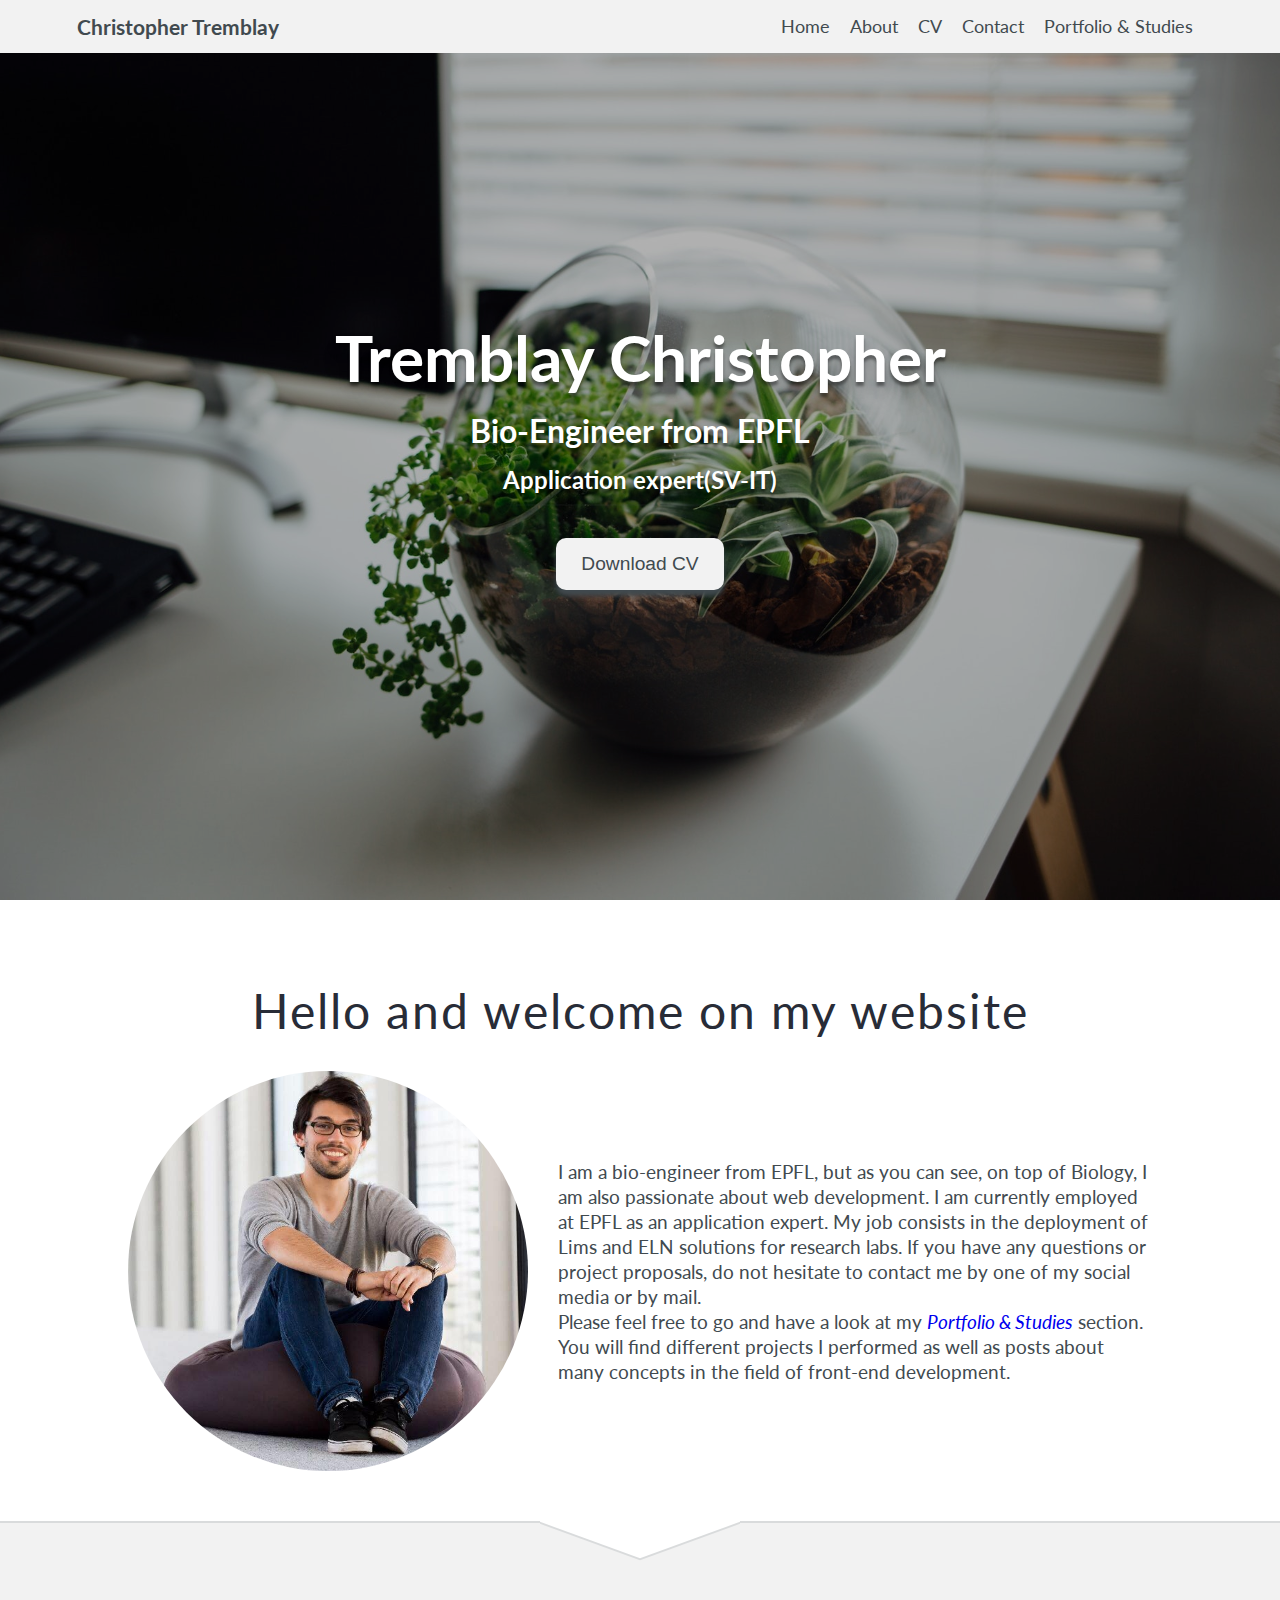
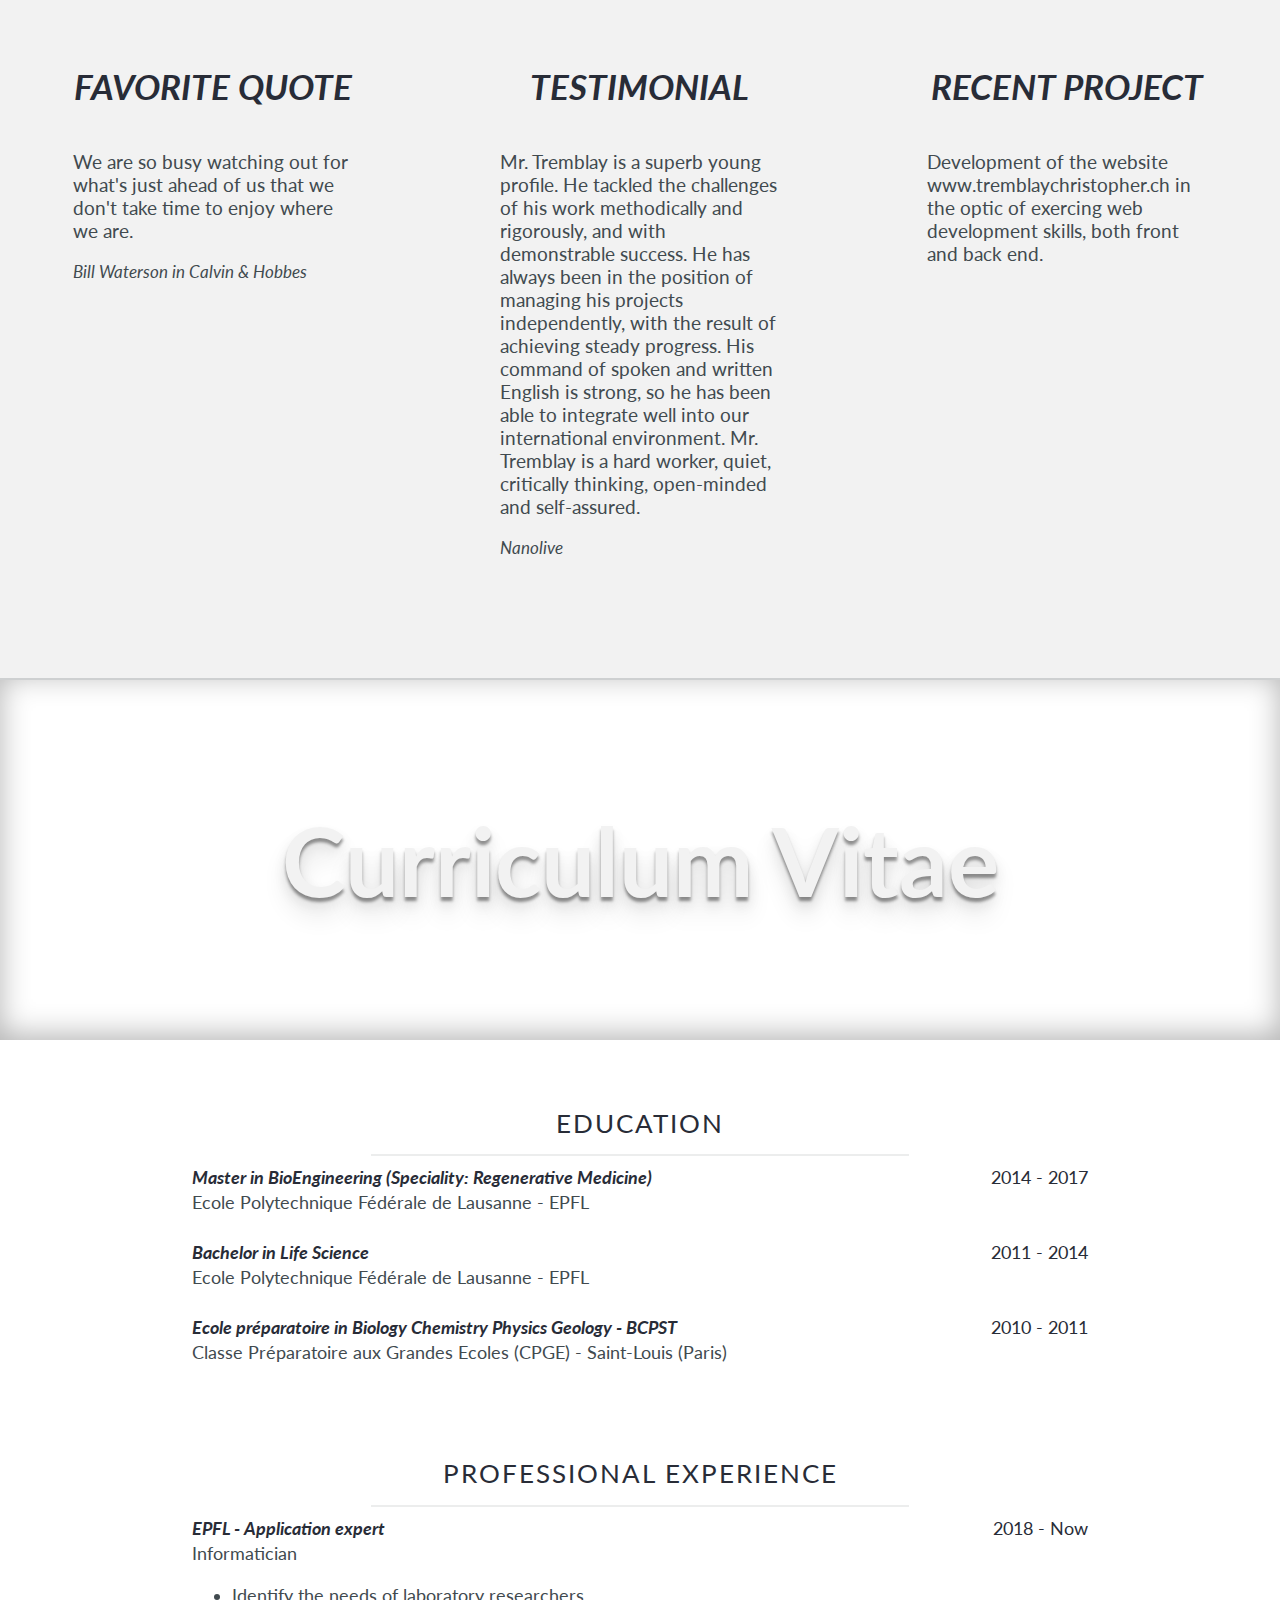
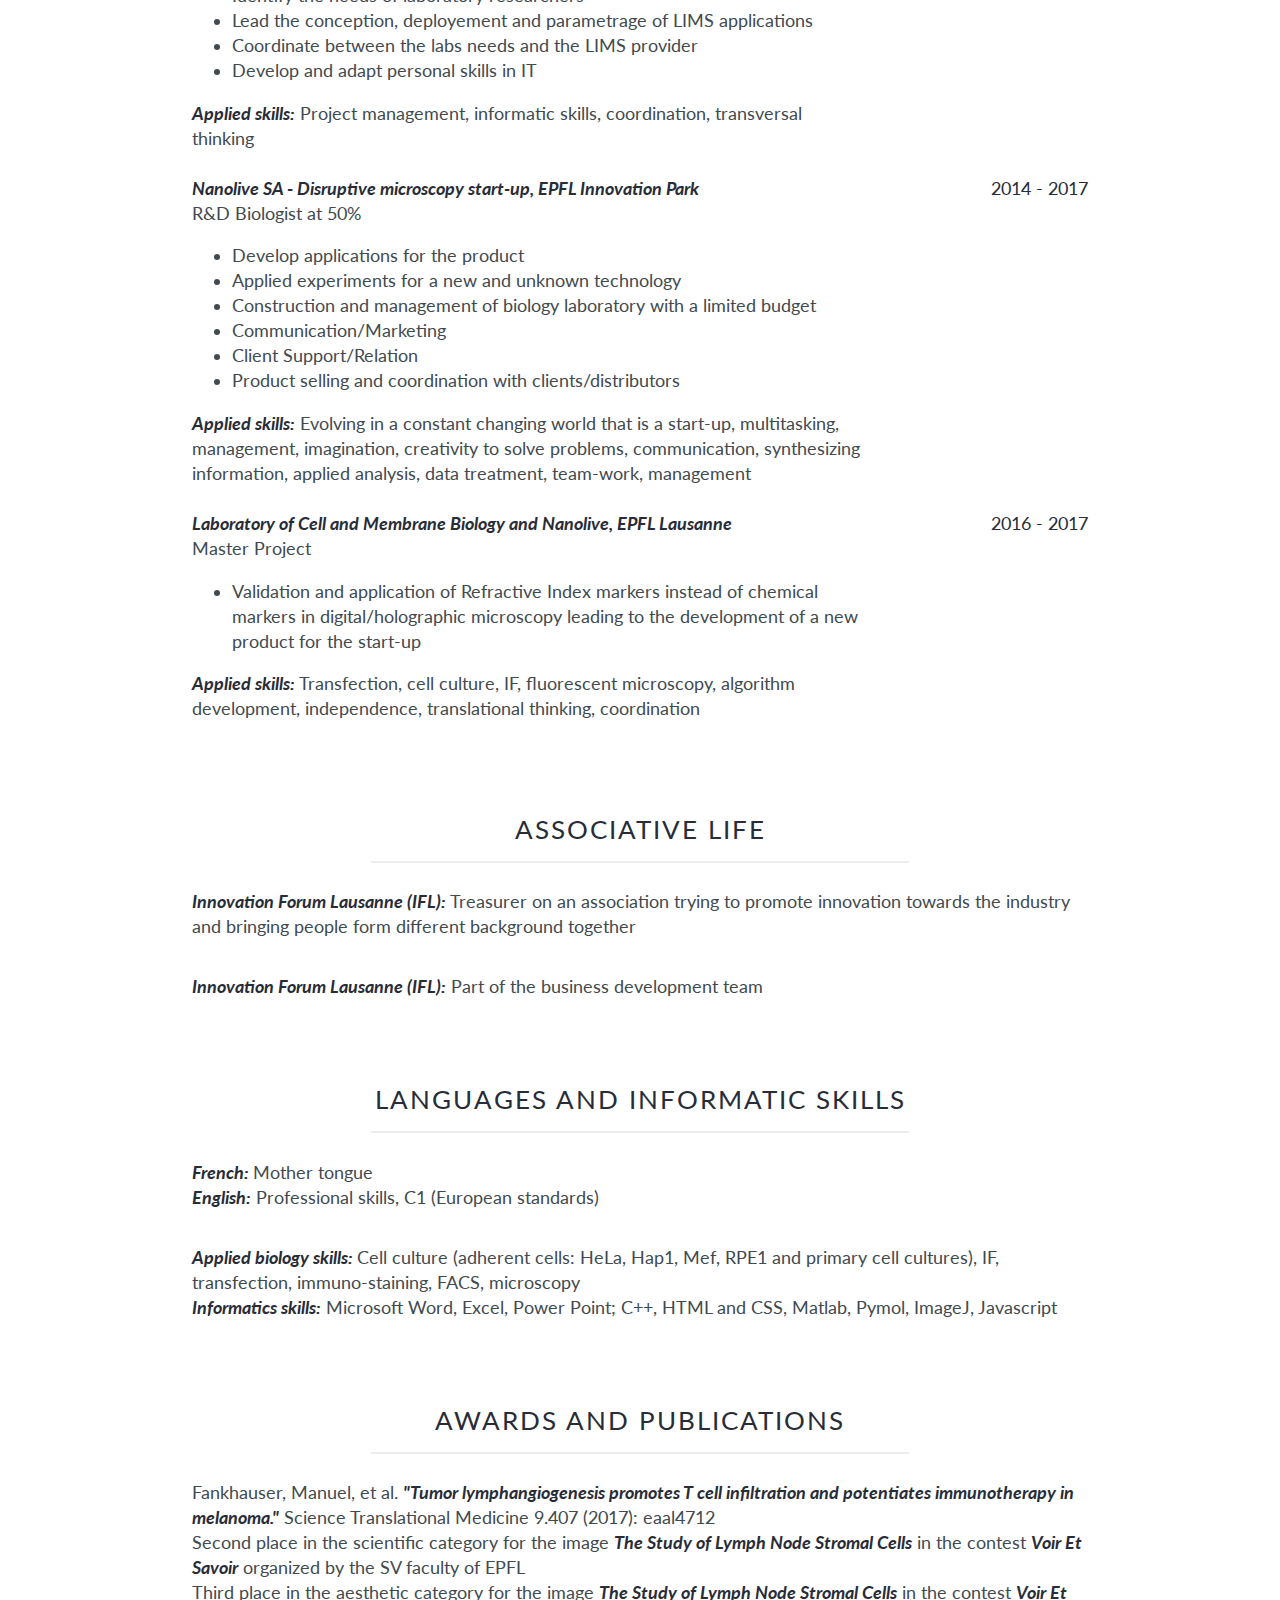
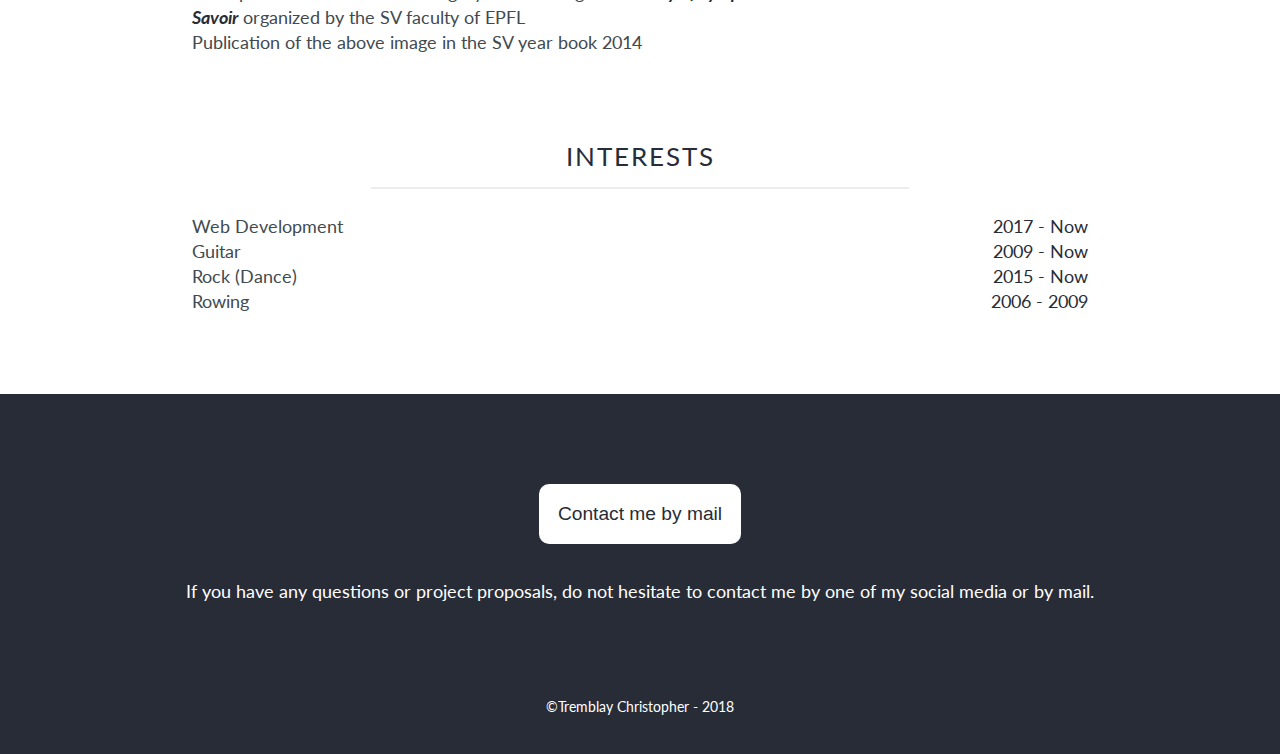
==== index.html @ f164cc76 "Add files via upload" ====
<!DOCTYPE html>
<html>
<head>
	<meta name="viewport" content="width=device-width, initial-scale=1">
    <title>Christopher Tremblay</title>
    <link rel="icon" type="image/gif/png" href="assets/images/ct.png">
    <link rel="stylesheet" type="text/css" href="assets/css/header.css">
    <link rel="stylesheet" type="text/css" href="assets/css/index.css">
    <link rel="stylesheet" type="text/css" href="assets/css/footer.css">
    <link href="https://fonts.googleapis.com/css?family=Lato:400,700" rel="stylesheet">
    <link rel="stylesheet" href="https://use.fontawesome.com/releases/v5.2.0/css/all.css" integrity="sha384-hWVjflwFxL6sNzntih27bfxkr27PmbbK/iSvJ+a4+0owXq79v+lsFkW54bOGbiDQ" crossorigin="anonymous">
</head>

<body>
	<header>
		<h2><a class="navLinks" href="#home">Christopher Tremblay</a></h2>
		<nav>
			<ul>
				<li><a class="navLinks" href="#home">Home</a></li>
				<li><a class="navLinks" href="#about">About</a></li>
				<li><a class="navLinks" href="#CV">CV</a></li>
				<li><a class="navLinks" href="#contact">Contact</a></li>
				<li><a class="navLinks" href="PortfolioStudies/landingPortfolioStudies.html">Portfolio &#38; Studies</a></li>
			</ul>
		</nav>
	</header>

	<section id="home" class="hero">
		<div class="presentation containerColumns" style="background-image:url(assets/images/home_photo.jpg);">
			<div class="presentationText">
				<h1>Tremblay Christopher</h1>
				<h2>Bio-Engineer from EPFL</h2>
				<h4>Application expert(SV-IT)</h4>
				<hr>
			</div>
			<form method="get" action="assets/CV/cv_christopher_tremblay.pdf">
				<button type="submit">Download CV</button>
			</form>
		</div>
	</section>

	<section id="about" class="welcomeMessage sectionText">
		<h1>Hello and welcome on my website</h1>
		<div class="bioPresentation">
			<div class="bioPicture"> </div>
			<p class="bioText">
				I am a bio-engineer from EPFL, but as you can see, on top of Biology, I am also passionate about web development. I am currently employed at EPFL as an application expert. My job consists in the deployment of Lims and ELN solutions for research labs. If you have any questions or project proposals, do not hesitate to contact me by one of my social media or by mail.<br/>
				Please feel free to go and have a look at my <a href="PortfolioStudies/landingPortfolioStudies.html">Portfolio &#38; Studies</a> section. You will find different projects I performed as well as posts about many concepts in the field of front-end development.
			</p>
		</div>
	</section>

	<section class="wrapperTFA sectionText">
		<div class="TFA favoriteQuote">
			<h1>Favorite quote</h1>
			<p>We are so busy watching out for what's just ahead of us that we don't take time to enjoy where we are.</p>
			<span class="author">Bill Waterson in Calvin &amp; Hobbes</span>
		</div>

		<div class="TFA testimonial">
			<h1>Testimonial</h1>
			<p>Mr. Tremblay is a superb young profile. He tackled the challenges of his work methodically and rigorously, and with demonstrable success. He has always been in the position of managing his projects independently, with the result of achieving steady progress. His command of spoken and written English is strong, so he has been able to integrate well into our international environment. Mr. Tremblay is a hard worker, quiet, critically thinking, open-minded and self-assured.</p>
			<span class="author">Nanolive</span>
		</div>

		<div class="TFA recentProject">
			<h1>Recent project</h1>
			<p>Development of the website www.tremblaychristopher.ch in the optic of exercing web development skills, both front and back end.</p>
		</div>
	</section>

	<section id="CV" class="wrapperCV">
		<div class="headerCV"> 
			<div class="CV_header"><h1>Curriculum Vitae</h1></div>
		</div>

		<div class="CV_section">
			<h1>EDUCATION</h1>
			<hr>
			<div class="CV_wrapperTimeline">
				<div class="timeline">
					<p>
					<span class="emphasizeCV">Master in BioEngineering (Speciality: Regenerative Medicine)</span><br/>
					Ecole Polytechnique F&eacute;d&eacute;rale de Lausanne - EPFL
					</p>
					<div class="CV_date">
						2014 - 2017
					</div>
				</div>
				<div class="timeline">
					<p>
					<span class="emphasizeCV">Bachelor in Life Science</span><br/>
					Ecole Polytechnique F&eacute;d&eacute;rale de Lausanne - EPFL
					</p>
					<div class="CV_date">
						2011 - 2014
					</div>
				</div>
				<div class="timeline">
					<p>
					<span class="emphasizeCV">Ecole pr&eacute;paratoire in Biology Chemistry Physics Geology - BCPST</span><br/>
					Classe Pr&eacute;paratoire aux Grandes Ecoles (CPGE) - Saint-Louis (Paris)
					</p>
					<div class="CV_date">
						2010 - 2011
					</div>
				</div>
			</div>
		</div>

		<div class="CV_section">
			<h1>PROFESSIONAL EXPERIENCE</h1>
			<hr>
			<div class="CV_wrapperTimeline">
				<div class="timeline">
					<div class="professionalExperience">
						<p>
						<span class="emphasizeCV">EPFL - Application expert</span><br/>
						Informatician
						</p>
						<ul>
							<li>Identify the needs of laboratory researchers</li>
							<li>Lead the conception, deployement and parametrage of LIMS applications</li>
							<li>Coordinate between the labs needs and the LIMS provider</li>
							<li>Develop and adapt personal skills in IT</li>
						</ul>
						<p><span class="emphasizeCV">Applied skills:</span> Project management, informatic skills, coordination, transversal thinking</p>
					</div>
					<div class="CV_date">
						2018 - Now
					</div>
				</div>
				<div class="timeline">
					<div class="professionalExperience">
						<p>
						<span class="emphasizeCV">Nanolive SA - Disruptive microscopy start-up, EPFL Innovation Park </span><br/>
						R&amp;D Biologist at 50%
						</p>
						<ul>
							<li>Develop applications for the product</li>
							<li>Applied experiments for a new and unknown technology</li>
							<li>Construction and management of biology laboratory with a limited budget</li>
							<li>Communication/Marketing</li>
							<li>Client Support/Relation</li>
							<li>Product selling and coordination with clients/distributors</li>
						</ul>
						<p><span class="emphasizeCV">Applied skills:</span> Evolving in a constant changing world that is a start-up, multitasking, management, imagination, creativity to solve problems, communication, synthesizing information, applied analysis, data treatment, team-work, management</p>
					</div>	
					<div class="CV_date">
						2014 - 2017
					</div>
				</div>
				<div class="timeline">
					<div class="professionalExperience">
						<p>
						<span class="emphasizeCV">Laboratory of Cell and Membrane Biology and Nanolive, EPFL Lausanne</span><br/>
						Master Project
						</p>
						<ul>
							<li>Validation and application of Refractive Index markers instead of chemical markers in digital/holographic microscopy leading to the development of a new product for the start-up</li>
						</ul>
						<p><span class="emphasizeCV">Applied skills:</span> Transfection, cell culture, IF, fluorescent microscopy, algorithm development, independence, translational thinking, coordination</p>
					</div>	
					<div class="CV_date">
						2016 - 2017
					</div>
				</div>
			</div>
		</div>

		<div class="CV_section">
			<h1>ASSOCIATIVE LIFE</h1>
			<hr>
			<p><span class="emphasizeCV">Innovation Forum Lausanne (IFL):</span> Treasurer on an association trying to promote innovation towards the industry and bringing people form different background together</p>
			<p><span class="emphasizeCV">Innovation Forum Lausanne (IFL):</span> Part of the business development team</p>
		</div>

		<div class="CV_section">
			<h1>LANGUAGES AND INFORMATIC SKILLS</h1>
			<hr>
			<p><span class="emphasizeCV">French: </span> Mother tongue<br>
			<span class="emphasizeCV">English:</span> Professional skills, C1 (European standards)</p>

			<p><span class="emphasizeCV">Applied biology skills: </span> Cell culture (adherent cells: HeLa, Hap1, Mef, RPE1 and primary cell cultures), IF, transfection, immuno-staining, FACS, microscopy<br>
			<span class="emphasizeCV">Informatics skills:</span> Microsoft Word, Excel, Power Point; C++, HTML and CSS, Matlab, Pymol, ImageJ, Javascript</p>
		</div>

		<div class="CV_section">
			<h1>AWARDS AND PUBLICATIONS</h1>
			<hr>
			<p>Fankhauser, Manuel, et al. <span class="emphasizeCV">"Tumor lymphangiogenesis promotes T cell infiltration and potentiates immunotherapy in melanoma."</span> Science Translational Medicine 9.407 (2017): eaal4712<br>
			Second place in the scientific category for the image <span class="emphasizeCV">The Study of Lymph Node Stromal Cells</span> in the contest <span class="emphasizeCV">Voir Et Savoir</span> organized by the SV faculty of EPFL<br>
			Third place in the aesthetic category for the image <span class="emphasizeCV">The Study of Lymph Node Stromal Cells</span> in the contest <span class="emphasizeCV">Voir Et Savoir</span> organized by the SV faculty of EPFL<br>
			Publication of the above image in the SV year book 2014</p>
		</div>

		<div class="CV_section interests">
			<h1>INTERESTS</h1>
			<hr>
			<div class="CV_wrapperTimeline">
				<div class="timeline">
					<p>Web Development</p>
					<div class="CV_date">
						2017 - Now
					</div>
				</div>
				<div class="timeline">
					<p>Guitar</p>
					<div class="CV_date">
						2009 - Now
					</div>
				</div>
				<div class="timeline">
					<p>Rock (Dance)</p>
					<div class="CV_date">
						2015 - Now
					</div>
				</div>
				<div class="timeline">
					<p>Rowing</p>
					<div class="CV_date">
						2006 - 2009
					</div>
				</div>
			</div>
		</div>
	</section>

	<footer id="contact">
		<button class="footer__button"><a href="mailto:tremblay.christo@gmail.com">Contact me by mail</a></button>
		<p>If you have any questions or project proposals, do not hesitate to contact me by one of my social media or by mail.</p>
		<ul class="socialMedia__list">
			<a href="https://www.facebook.com/tremblay.christopher"><i class="fab fa-facebook-square"></i></a>
            <a href="https://twitter.com/Norphael"><i class="fab fa-twitter-square"></i></a>
            <a href="https://www.linkedin.com/in/christopher-tremblay/"><i class="fab fa-linkedin"></i></a>
            <a href="https://plus.google.com/u/0/116621820022566205059"><i class="fab fa-google-plus-square"></i></a>
		</ul>
		<p class="footer__copyright">&copy;Tremblay Christopher - 2018</p>
	</footer>
</body>
---- assets/css/header.css ----
* {
	box-sizing: border-box;
}

body {
	font-family: lato;
	color: var(--clr-dark);
	font-size: var(--fs-medium);
	margin: 0;
	padding: 0;
	min-height: 100vh;
	display:-webkit-box;
	display:-ms-flexbox;
	display:flex;
	-webkit-box-orient: vertical;
	-webkit-box-direction: normal;
	    -ms-flex-direction: column;
	        flex-direction: column;
	-webkit-box-sizing: border-box;
	        box-sizing: border-box;
	overflow-x: hidden;

}

/* NAVIGATION BAR */
header {
	/* Positioning on top of the page */
	position: fixed;
	top: 0;
	left: 0;
	width: 100%;
	color: #414a4f;
	background-color:var(--clr-bg);
	z-index:100;
	/* Flexbox definition */
	display: -webkit-box;
	display: -ms-flexbox;
	display: flex;
	-webkit-box-align: center;
	    -ms-flex-align: center;
	        align-items: center;
	-webkit-box-pack: justify;
	    -ms-flex-pack: justify;
	        justify-content: space-between;
}

header h2 {
	padding-left: 6%;
	margin: 0;
	font-size: 1.3em;

	/* Avoid h2 to break onto 2 lines sometimes which is not great to look at */
	white-space: nowrap;
}

nav {
	/* Same padding as the h2 to be centered */
	padding-right: 6%;
}

nav ul {
	/* Flexbox setting */
	display: -webkit-box;
	display: -ms-flexbox;
	display: flex;
}

nav li {
	/* Put some space between the different sections */
	margin-left: 10px;
	margin-right:10px;
	font-size: 1.1em;

	/* Prevent Portfolio & Studies to break onto two lines */
	white-space: nowrap;
	list-style: none;
}

.navLinks {
	text-decoration: none;
	color: #414a4f;
}

.navLinks:visited {
	color: #414a4f;
}

@media all and (max-width: 680px){
	header{
		/* Convert navbar in columns */
		-webkit-box-orient: vertical;
		-webkit-box-direction: normal;
		    -ms-flex-direction: column;
		        flex-direction: column;
		position: absolute;
	}
	nav{
		padding: 0;
		margin: 0;
		width: 80%;

		/* Display flex to center the new line */
		display: -webkit-box;
		display: -ms-flexbox;
		display: flex;
		-webkit-box-pack: center;
		    -ms-flex-pack: center;
		        justify-content: center;
		-webkit-box-align: center;
		    -ms-flex-align: center;
		        align-items: center;
	}
	nav ul{
		padding: 0;
		margin-top: 5px;
		/* Allows to wrap the different categories if the screen is really small */
		-ms-flex-wrap: wrap;
		    flex-wrap: wrap;
		/* If it wraps, at least center the elements that were wrapped */
		-webkit-box-pack: center;
		    -ms-flex-pack: center;
		        justify-content: center;
		-webkit-box-align: center;
		    -ms-flex-align: center;
		        align-items: center;

		padding-top:5px;
		border-top: 1px solid rgba(65, 74, 79, 0.3) ;
	}
	nav li{
		/* Shrink size of the categories */
		font-size: 1.0em;
		margin-top: 5px;
	}
	header h2{
		/* Shrink size h2 */
		font-size: 1.2em;
		margin: 20px 0px 5px 0px;
	}
}
---- assets/css/index.css ----
/* GENERAL BODY SETTINGS */
:root {
  --clr-primary: #d9e1e8;
  --clr-secondary: #9baec8;
  --clr-accent: #2b90d9;
  --clr-dark: #282c37;
  --clr-bg: #f2f2f2;

  --card-defaultsize: 350px;
  --fs-large: 18px;
  --fs-medium: 16px;
  --fs-small: 14px;
}


.sectionText{
	padding:50px 0px 50px 0px;
}

section:nth-of-type(2n+3){
	background-color: var(--clr-bg);
}

/* LANDING SECTION */

section.hero{
	height: 100vh;
	/* Allow to position the background image relative to it */
	position: relative;

	display: -webkit-box;

	display: -ms-flexbox;

	display: flex;
}

.hero .presentation{
	/* Position background relative to the section */
	position: absolute;
	/* Whatever the dimension, it will cover the section */
	background-size: cover;
	/* Do no repeat background */
	background-repeat: no-repeat;
	/* Keep the background in the center, otherwise it gets shifted while resizing */
	background-position: center;
	background-color: rgba(0,0,0,0.3);
	background-blend-mode: overlay;
	color: white;
	top: 0;
	left: 0;
	width: 100%;
	height: 100%;
}

.containerColumns{
	display: -webkit-box;
	display: -ms-flexbox;
	display: flex;
	-webkit-box-orient: vertical;
	-webkit-box-direction: normal;
	    -ms-flex-direction: column;
	        flex-direction: column;
	-webkit-box-pack: center;
	    -ms-flex-pack: center;
	        justify-content: center;
	-webkit-box-align: center;
	    -ms-flex-align: center;
	        align-items: center;
}

.presentationText{
	text-align: center;
	text-shadow: 0px 4px 3px rgba(0,0,0,0.4), 0px 8px 13px rgba(0,0,0,0.1), 0px 18px 23px rgba(0,0,0,0.1);
}

.presentationText h1{
	margin: 15px 5px;
	font-size: 4em;
}

.presentationText h2{
	margin: 15px 5px;
	font-size: 2em;
}

.presentationText h4{
	margin: 10px 5px;
	font-size: 1.5em;
}

.presentationText hr{
	width: 40%;
}

.hero button{
	/* General size */
	margin-top: 30px;
	font-size: 1.2em;
	padding: 15px 25px 15px 25px;

	/* Modify borders */
	border: none;
	border-radius: 10px;

	/* Handles button's colors */
	background-color:var(--clr-bg);
	color:#414a4f;

	/*Different set-up for transform and transforms itself */
	-webkit-box-shadow: 0px 6px 5px #414a4f;
	        box-shadow: 0px 6px 5px #414a4f;
	-webkit-transform: translateY(-6px);
	    -ms-transform: translateY(-6px);
	        transform: translateY(-6px);
	-webkit-transition: -webkit-transform 0.2s ease-in, -webkit-box-shadow 0.2s ease-in;
	transition: -webkit-transform 0.2s ease-in, -webkit-box-shadow 0.2s ease-in;
	-o-transition: transform 0.2s ease-in, box-shadow 0.2s ease-in;
	transition: transform 0.2s ease-in, box-shadow 0.2s ease-in;
	transition: transform 0.2s ease-in, box-shadow 0.2s ease-in, -webkit-transform 0.2s ease-in, -webkit-box-shadow 0.2s ease-in;
}

.hero button:hover{
	cursor: pointer;
	-webkit-transform: translateY(-3px);
	    -ms-transform: translateY(-3px);
	        transform: translateY(-3px);
	-webkit-box-shadow: 0px 3px 5px #414a4f;
	        box-shadow: 0px 3px 5px #414a4f;
}

.hero button:active{
	/* Make sure button does not change upon clicking on it */
	border: none;
	border-radius: 10px;
	background-color:var(--clr-bg);
	color:#414a4f;

	/* Handles transform of the button */
	-webkit-transform: translateY(0px);
	    -ms-transform: translateY(0px);
	        transform: translateY(0px);
	-webkit-box-shadow: none;
	        box-shadow: none;
}

.hero button:focus{
	/* Remove the blue border */
	outline: 0;
}

button a{
	/* Delete all links decoration */
	text-decoration: none;
	background-color:var(--clr-bg);
	color:#414a4f;
}

/* Just modify the size of the different headings for lower screens */
@media all and (max-width: 720px){
	.presentationText h1{
		font-size: 3em;
	}

	.presentationText h2{
		font-size: 1.5em;
	}

	.presentationText h4{
		font-size: 1.25em;
	}
}

/* WELCOMING MESSAGE */

section.welcomeMessage{
	min-height: 60vh;
	width:100%;
	color: #414a4f;
	display:-webkit-box;
	display:-ms-flexbox;
	display:flex;
	-webkit-box-orient:vertical;
	-webkit-box-direction:normal;
	    -ms-flex-direction:column;
	        flex-direction:column;
	-ms-flex-pack: distribute;
	    justify-content: space-around;
	-webkit-box-align: center;
	    -ms-flex-align: center;
	        align-items: center;
	border-bottom: 2px solid rgba(65, 74, 79, 0.2);
	position:relative;
}

section.welcomeMessage::before,
section.welcomeMessage::after{
	content:'';
	position:absolute;
	width:100px;
	height:100px;
	background-color: white;
	z-index: 10;
	bottom: -1.268em;
	border-bottom: 2px solid rgba(65, 74, 79, 0.2);
}

section.welcomeMessage::before{
	right:50%;
	-webkit-transform: skew(0, 20deg);
	    -ms-transform: skew(0, 20deg);
	        transform: skew(0, 20deg);
}

section.welcomeMessage::after{
	left:50%;
	-webkit-transform: skew(0, -20deg);
	    -ms-transform: skew(0, -20deg);
	        transform: skew(0, -20deg);
}


.welcomeMessage h1{
	font-size: 3em;
	text-align: center;
	font-weight: normal;
	letter-spacing: 2px;
	color: var(--clr-dark);
}

.bioPresentation{
	display: -webkit-box;
	display: -ms-flexbox;
	display: flex;
	width: 80%;
	line-height: 25px;
	-webkit-box-pack: justify;
	    -ms-flex-pack: justify;
	        justify-content: space-between;
	-webkit-box-align: center;
	    -ms-flex-align: center;
	        align-items: center;
}

.bioPicture{
	width: 400px;
	height: 400px;
	background-image: url("../images/ct.jpg");
	border-radius:500px;
	/* Whatever the dimension, it will cover the section */
	background-size: cover;
	/* Do no repeat background */
	background-repeat: no-repeat;
	/* Keep the background in the center, otherwise it gets shifted while resizing */
	background-position: center;
	-ms-flex-negative:0;
	    flex-shrink:0;
}

.bioText{
	-ms-flex-preferred-size: 60%;
	    flex-basis: 60%;
	font-size: 1.2em;
	margin-left: 30px;
	z-index:15;
}

.bioText a{
	text-decoration: none;
	font-style: italic;
}

.bioText a:visited{
	color: #414a4f;
}

.bioText a:hover{
	color: #1b53ad;
	text-decoration: underline;
}

@media all and (max-width: 1000px){
	.bioPicture{
		width: 300px;
		height: 300px;
	}
	.bioText{
		font-size: 1.1em;
	}
}

@media all and (max-width: 1000px) and (min-width:800px){
	.welcomeMessage h1{
		font-size: 2.5em;
	}

	.bioPicture{
		width: 300px;
		height: 300px;
	}

	.bioText{
		font-size: 1.1em;
	}
}

@media all and (max-width: 800px){
	.welcomeMessage h1{
		margin: 0px 10px 20px 10px;
		font-size: 2em;
	}

	.bioPresentation{
		-webkit-box-orient: vertical;
		-webkit-box-direction: normal;
		    -ms-flex-direction: column;
		        flex-direction: column;
	}

	.bioText{
		margin: 30px 0px 0px 0px;
	}
}

/* TESTIMONIAL/FAVORITE QUOTE/RECENT PROJECT */

.wrapperTFA{
	padding: 100px 0px 100px 0px;
	display: -webkit-box;
	display: -ms-flexbox;
	display: flex;
	-ms-flex-pack: distribute;
	    justify-content: space-around;
	border-bottom: 2px solid rgba(65, 74, 79, 0.2);
}

.TFA{
	display: -webkit-box;
	display: -ms-flexbox;
	display: flex;
	-webkit-box-orient: vertical;
	-webkit-box-direction: normal;
	    -ms-flex-direction: column;
	        flex-direction: column;
	color: #414a4f;
	-ms-flex-preferred-size: 25%;
	    flex-basis: 25%;
	font-size: 1.2em;
	padding: 20px;
	-webkit-transition: background-color 0.5s cubic-bezier(0.68, -0.55, 0.265, 1.55), 
				-webkit-transform 0.5s cubic-bezier(0.68, -0.55, 0.265, 1.55), 
				-webkit-box-shadow 0.5s cubic-bezier(0.68, -0.55, 0.265, 1.55);
	transition: background-color 0.5s cubic-bezier(0.68, -0.55, 0.265, 1.55), 
				-webkit-transform 0.5s cubic-bezier(0.68, -0.55, 0.265, 1.55), 
				-webkit-box-shadow 0.5s cubic-bezier(0.68, -0.55, 0.265, 1.55);
	-o-transition: transform 0.5s cubic-bezier(0.68, -0.55, 0.265, 1.55), 
				box-shadow 0.5s cubic-bezier(0.68, -0.55, 0.265, 1.55),
				background-color 0.5s cubic-bezier(0.68, -0.55, 0.265, 1.55);
	transition: transform 0.5s cubic-bezier(0.68, -0.55, 0.265, 1.55), 
				box-shadow 0.5s cubic-bezier(0.68, -0.55, 0.265, 1.55),
				background-color 0.5s cubic-bezier(0.68, -0.55, 0.265, 1.55);
	transition: transform 0.5s cubic-bezier(0.68, -0.55, 0.265, 1.55), 
				box-shadow 0.5s cubic-bezier(0.68, -0.55, 0.265, 1.55),
				background-color 0.5s cubic-bezier(0.68, -0.55, 0.265, 1.55), 
				-webkit-transform 0.5s cubic-bezier(0.68, -0.55, 0.265, 1.55), 
				-webkit-box-shadow 0.5s cubic-bezier(0.68, -0.55, 0.265, 1.55);
}

.TFA:hover{
	-webkit-transform: translate(10px, -10px);
	    -ms-transform: translate(10px, -10px);
	        transform: translate(10px, -10px);
	-webkit-box-shadow: -3px 3px 20px rgba(65, 74, 79, 0.2) ;
	        box-shadow: -3px 3px 20px rgba(65, 74, 79, 0.2) ;
	background-color: rgb(254, 254, 254);
}

.TFA h1{
	white-space: nowrap;
	text-align: center;
	font-size: 1.8em;
	font-style: italic;
	text-transform: uppercase;
	color: var(--clr-dark);
}

.TFA .author{
	font-style: italic;
	font-size: 0.9em;
}

@media all and (max-width: 1000px) and (min-width:800px){
	.wrapperTFA{
		-ms-flex-wrap: wrap;
		    flex-wrap: wrap;
		-webkit-box-align: center;
		    -ms-flex-align: center;
		        align-items: center;
	}

	.testimonial{
		-webkit-box-ordinal-group: 0;
		    -ms-flex-order: -1;
		        order: -1;
		-ms-flex-preferred-size: 80%;
		    flex-basis: 80%;
	}
}

@media all and (max-width: 800px){
	.wrapperTFA{
		-ms-flex-wrap: nowrap;
		    flex-wrap: nowrap;
	}

	.TFA{
		margin: 20px 30px 20px 30px;
		width: 80%;
		font-size: 1.1em;
	}

	.testimonial{
		-webkit-box-ordinal-group: 0;
		    -ms-flex-order: -1;
		        order: -1;
	}

	.wrapperTFA{
		-webkit-box-orient: vertical;
		-webkit-box-direction: normal;
		    -ms-flex-direction: column;
		        flex-direction: column;
		-webkit-box-align: center;
		    -ms-flex-align: center;
		        align-items: center;
	}
}

/* CURRICULUM VITAE SECTION */

.wrapperCV{
	padding-top: 0;
	position: relative;
	display: -webkit-box;
	display: -ms-flexbox;
	display: flex;
	-webkit-box-orient: vertical;
	-webkit-box-direction: normal;
	    -ms-flex-direction: column;
	        flex-direction: column;
	-webkit-box-align: center;
	    -ms-flex-align: center;
	        align-items: center;
	color: #414a4f;
	margin-bottom: 5em;
}

.headerCV{
	background-image: url("../images/cv_photo.jpg");
	height: 40vh;
	width: 100%;
	/* Position background relative to the section */

	/* Whatever the dimension, it will cover the section */
	background-size: cover;
	/* Do no repeat background */
	background-repeat: no-repeat;
	/* Keep the background in the center, otherwise it gets shifted while resizing */
	background-position: center;

	background-attachment: fixed;
	box-shadow: inset 0 -5px 30px rgba(0,0,0,0.3);
	display:-webkit-box;
	display:-ms-flexbox;
	display:flex;
	-webkit-box-pack: center;
	    -ms-flex-pack: center;
	        justify-content: center;
	-webkit-box-align: center;
	    -ms-flex-align: center;
	        align-items: center;
}

.CV_header{
	position: absolute;
	text-shadow: 0px 4px 3px rgba(0,0,0,0.4), 0px 8px 13px rgba(0,0,0,0.1), 0px 18px 23px rgba(0,0,0,0.1);
	font-size: 3em;
	color: #f2f2f2;
	text-align: center;
}

.CV_section{
	display: -webkit-box;
	display: -ms-flexbox;
	display: flex;
	-webkit-box-orient: vertical;
	-webkit-box-direction: normal;
	    -ms-flex-direction: column;
	        flex-direction: column;
	line-height: 25px;
	font-size: 1.1em;
}

.CV_section{
	margin-top:50px;
	width: 70%;
}

.timeline{
	display: -webkit-box;
	display: -ms-flexbox;
	display: flex;
	-webkit-box-pack: justify;
	    -ms-flex-pack: justify;
	        justify-content: space-between;
	-webkit-box-align: stretch;
	    -ms-flex-align: stretch;
	        align-items: stretch;
}

.timeline p, .professionalExperience{
	margin-top: 0;
	margin-bottom: 25px;
	width: 75%;
}

.professionalExperience p{
	width: 100%;
	margin-bottom:0;
}
.CV_date{
	color: var(--clr-dark);
	width: 20%;
	text-align: right;
}

.interests p{
	margin-bottom: 0;
}

hr{
	border: 1px solid  rgba(65, 74, 79, 0.1) ;
	width: 60%;
}

.interests hr{
	margin-bottom: 25px;
}

.CV_section h1{
	color: var(--clr-dark);
	text-align: center;
	margin-bottom:8px;
	font-weight: normal;
	font-size: 1.5em;
	letter-spacing: 2px;
	line-height: 30px;
}

.emphasizeCV{
	color: var(--clr-dark);
	font-weight: bold;
	font-style: italic; 
}

@media all and (max-width: 1000px){
	.CV_date{
		-webkit-box-ordinal-group: 0;
		    -ms-flex-order: -1;
		        order: -1;
		text-align: left;
		-ms-flex-item-align: center;
		    -ms-grid-row-align: center;
		    align-self: center;
		font-size: 1.2em;
		margin-bottom: 10px;
		letter-spacing: 2px;
		width: 100%;
		text-align: center;
	}

	.CV_section{
		width: 90%;
		font-size: 1em;
		line-height: 20px;
		padding: 0px 30px 0px 30px;
	}

	.timeline{
		-webkit-box-orient: vertical;
		-webkit-box-direction: normal;
		    -ms-flex-direction: column;
		        flex-direction: column;
		width: 100%;
	}
	.timeline p, .professionalExperience{
		width: 100%;
	}

	.interests .timeline{
		-webkit-box-orient:horizontal;
		-webkit-box-direction:normal;
		    -ms-flex-direction:row;
		        flex-direction:row;
		-ms-flex-pack: distribute;
		    justify-content: space-around;
	}

	.interests .CV_date{
		-webkit-box-ordinal-group:3;
		    -ms-flex-order:2;
		        order:2;
		font-size: 1em;
		margin-bottom: 0px;
		letter-spacing: normal;
		width: 50%;
		text-align: right;
	}

	.CV_section hr{
		margin-bottom: 20px;
	}
}

/* FOOTER */

footer{
	min-height: 40vh;
	width: 100%;
	padding-top: 4em;
	display: -webkit-box;
	display: -ms-flexbox;
	display: flex;
	-webkit-box-orient: vertical;
	-webkit-box-direction: normal;
	    -ms-flex-direction: column;
	        flex-direction: column;
	color: white;
	background-color: var(--clr-dark);

	-webkit-box-pack: center;

	    -ms-flex-pack: center;

	        justify-content: center;
	-webkit-box-align: center;
	    -ms-flex-align: center;
	        align-items: center;
}

/* FOOTER */

footer button{
	padding: 1em;
	border-radius: 10px;
	border: none;
	font-size: 1.2em;
	background-color: white;
	margin-bottom: 1em;
	color: var(--clr-dark);
}

footer button:active{
	/* Make sure button does not change upon clicking on it */
	border: none;
	border-radius: 10px;
	background-color: white;
	color: var(--clr-dark);
}

footer button:focus{
	/* Remove the blue border */
	outline: 0;
}

.footer__button a{
	/* Delete all links decoration */
	text-decoration: none;
	background-color: white;
	color: var(--clr-dark);
}
footer button:hover{
	cursor: pointer;
}

footer p{
	width: 80%;
	text-align: center;
	font-size: 1.1em;
}

.footer__copyright{
	font-size: 0.9em;
}

.fab{
	font-size: 4em;
	color: white;
}

.socialMedia__list{
	display: -webkit-box;
	display: -ms-flexbox;
	display: flex;
	width: 40%;
	-ms-flex-pack: distribute;
	    justify-content: space-around;
	padding: 1em 0.5em;
}

@media all and (max-width: 1000px){
	.fab{
		font-size: 2em;
	}

	footer{
		padding-top:2em;
	}

	footer button{
		margin-top: 3em;
	}
}
---- assets/css/footer.css ----
/* FOOTER */

footer{
	min-height: 40vh;
	width: 100%;
	padding-top: 4em;
	display: -webkit-box;
	display: -ms-flexbox;
	display: flex;
	-webkit-box-orient: vertical;
	-webkit-box-direction: normal;
	    -ms-flex-direction: column;
	        flex-direction: column;
	color: white;
	background-color: var(--clr-dark);

	-webkit-box-pack: center;

	    -ms-flex-pack: center;

	        justify-content: center;
	-webkit-box-align: center;
	    -ms-flex-align: center;
	        align-items: center;
}

footer button{
	padding: 1em;
	border-radius: 10px;
	border: none;
	font-size: 1.2em;
	background-color: white;
	margin-bottom: 1em;
	color: var(--clr-dark);
}

footer button:active{
	/* Make sure button does not change upon clicking on it */
	border: none;
	border-radius: 10px;
	background-color: white;
	color: var(--clr-dark);
}

footer button:focus{
	/* Remove the blue border */
	outline: 0;
}

.footer__button a{
	/* Delete all links decoration */
	text-decoration: none;
	background-color: white;
	color: var(--clr-dark);
}
footer button:hover{
	cursor: pointer;
}

footer p{
	width: 80%;
	text-align: center;
	font-size: 1.1em;
}

.footer__copyright{
	font-size: 0.9em;
}

.fab{
	font-size: 4em;
	color: white;
}

.socialMedia__list{
	display: -webkit-box;
	display: -ms-flexbox;
	display: flex;
	width: 40%;
	-ms-flex-pack: distribute;
	    justify-content: space-around;
	padding: 1em 0.5em;
}

@media all and (max-width: 1000px){
	.fab{
		font-size: 2em;
	}
	footer{
		padding-top:2em;
	}
	footer button{
		margin-top: 3em;
	}
}
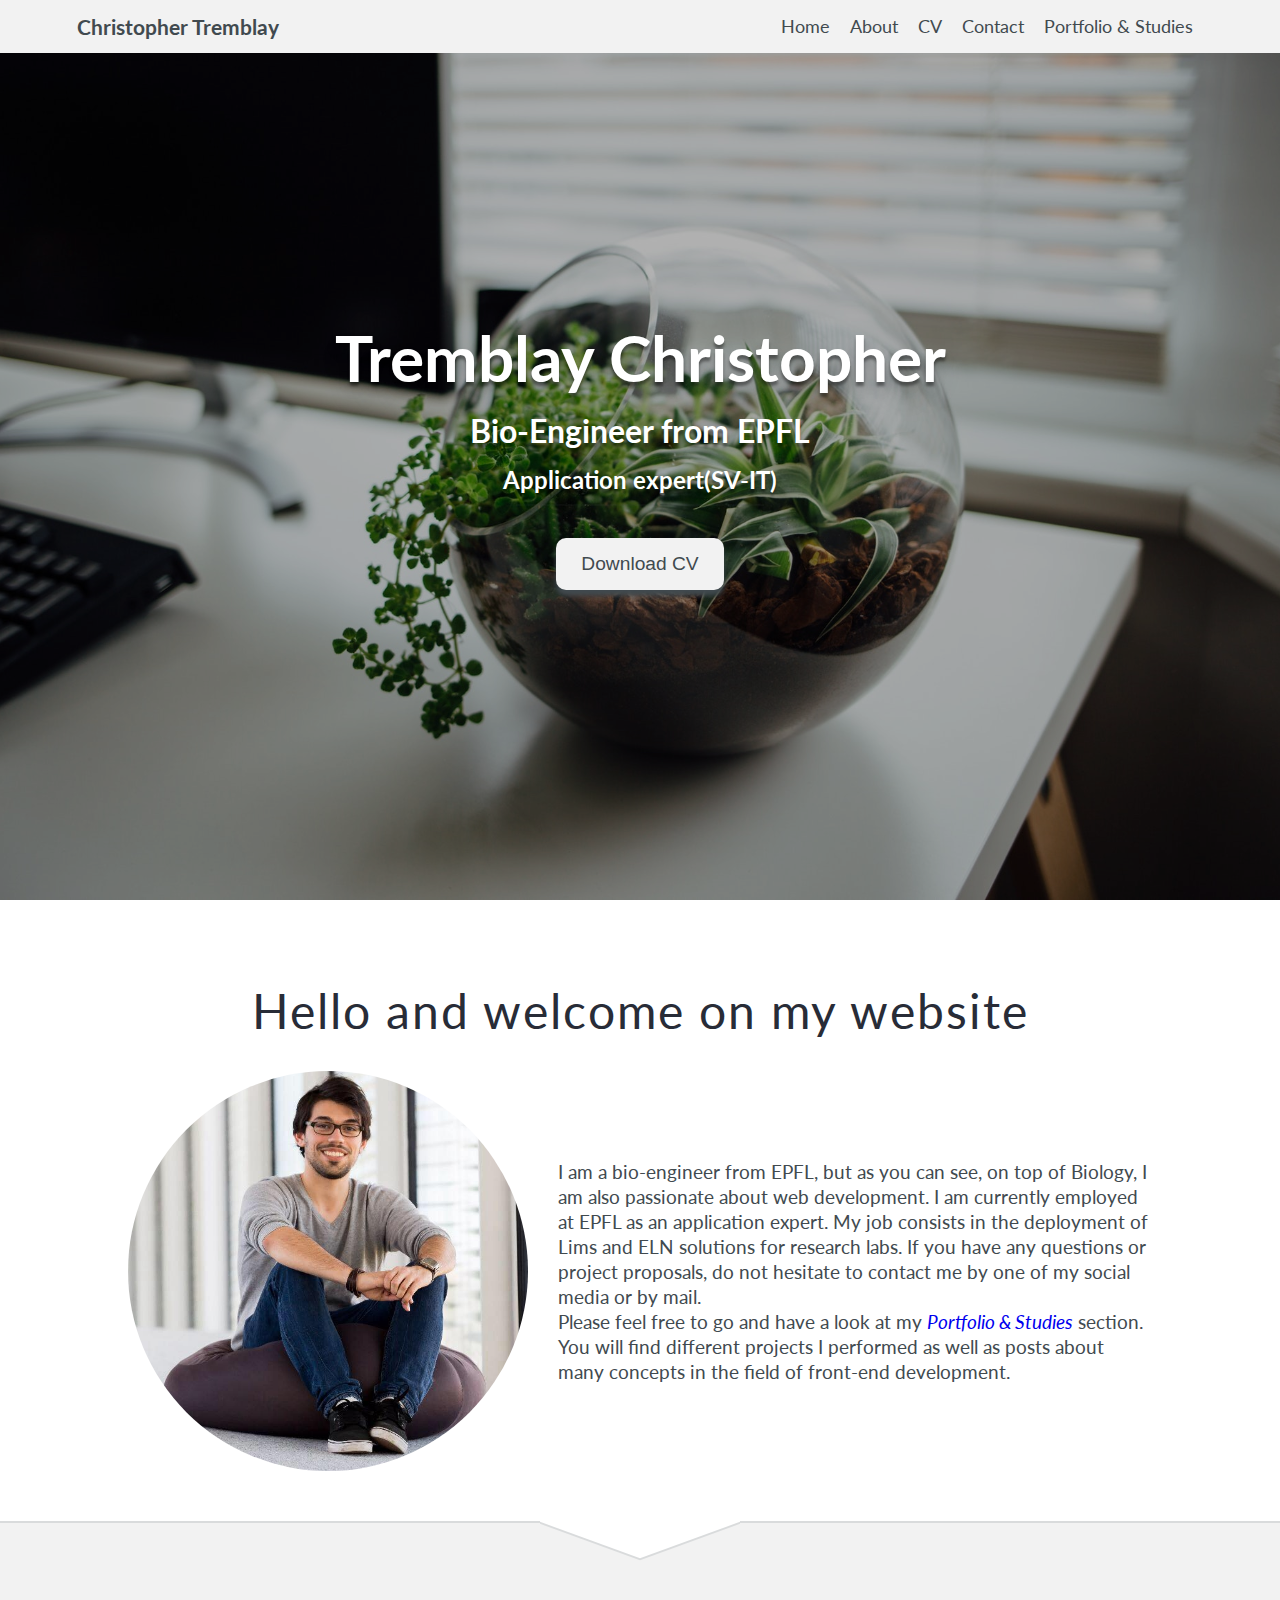
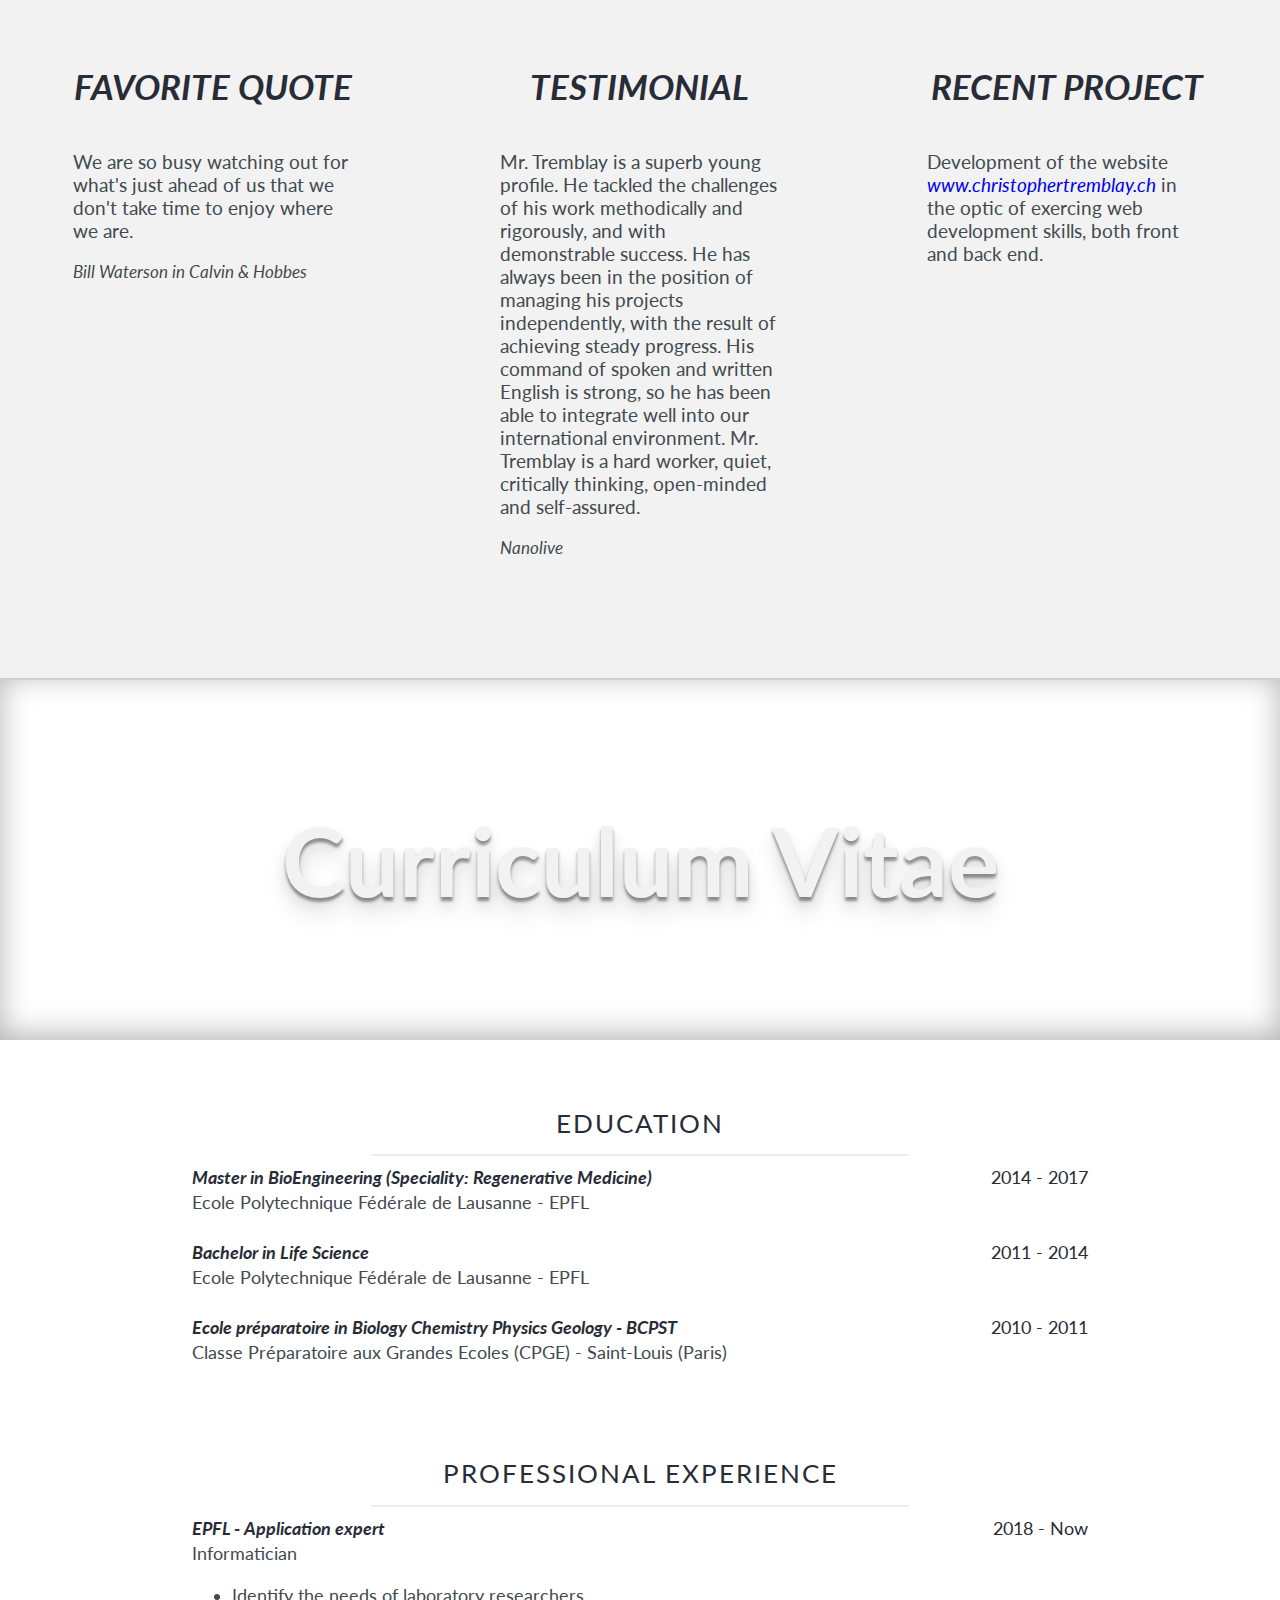
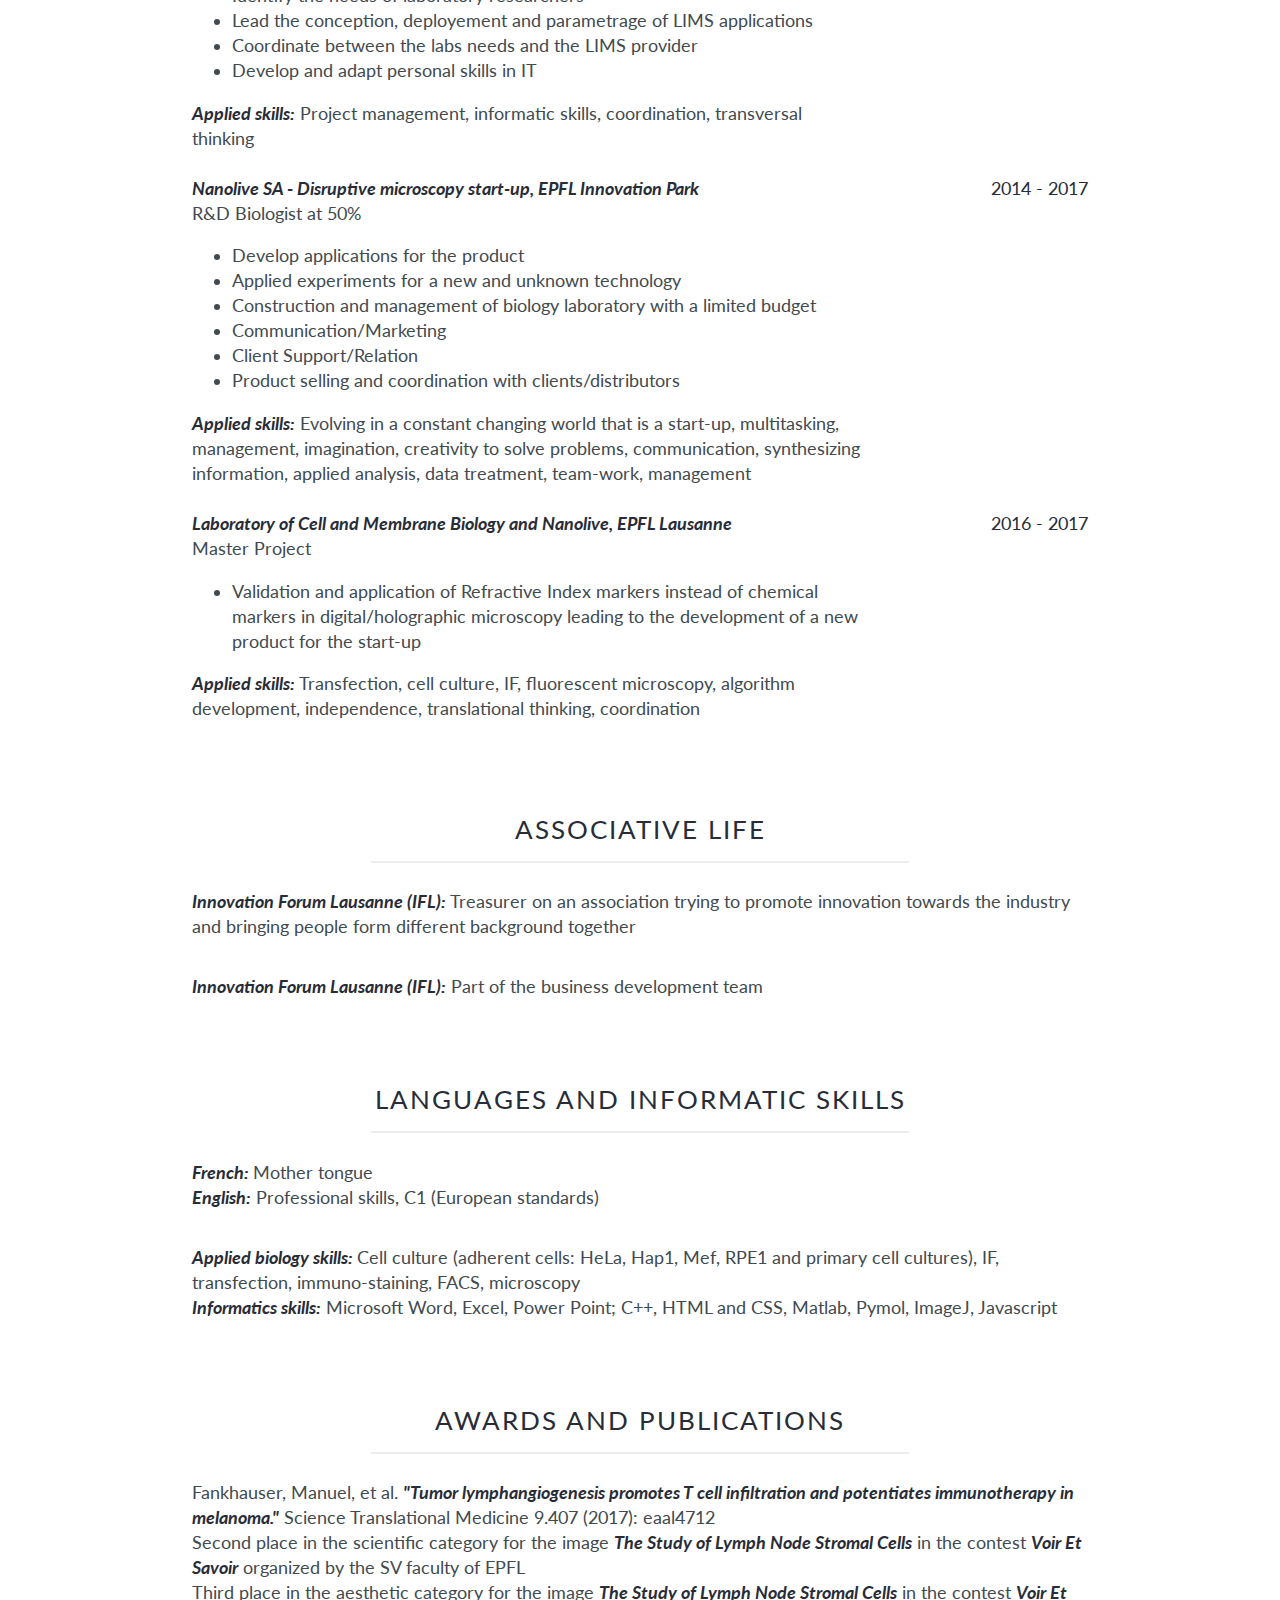
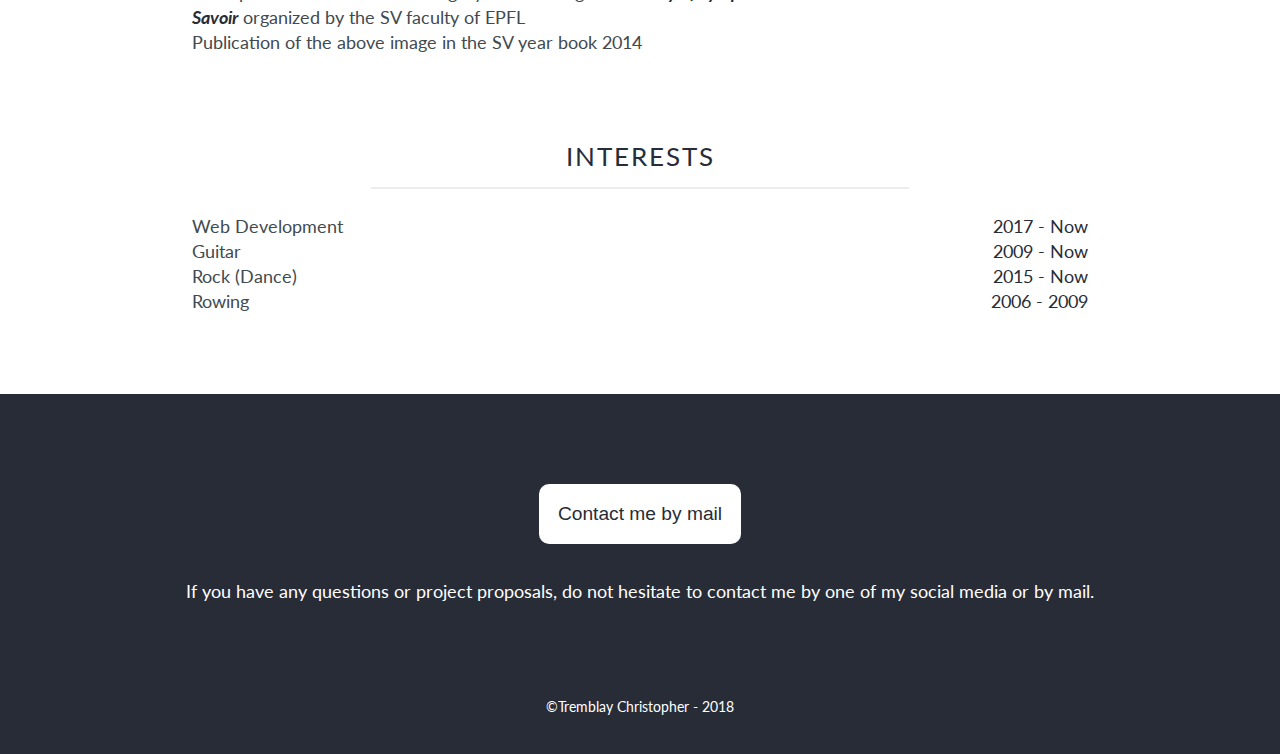
==== commit db8dcf58: "Change link recent project and styling" ====
--- a/index.html
+++ b/index.html
@@ -65,7 +65,7 @@
 
 		<div class="TFA recentProject">
 			<h1>Recent project</h1>
-			<p>Development of the website www.tremblaychristopher.ch in the optic of exercing web development skills, both front and back end.</p>
+			<p>Development of the website <a href="http://www.christophertremblay.ch">www.christophertremblay.ch</a> in the optic of exercing web development skills, both front and back end.</p>
 		</div>
 	</section>
 
--- a/assets/css/header.css
+++ b/assets/css/header.css
@@ -1,5 +1,9 @@
 * {
 	box-sizing: border-box;
+}
+
+html{
+	scroll-behavior: smooth;
 }
 
 body {
@@ -19,7 +23,6 @@
 	-webkit-box-sizing: border-box;
 	        box-sizing: border-box;
 	overflow-x: hidden;
-
 }
 
 /* NAVIGATION BAR */
--- a/assets/css/index.css
+++ b/assets/css/index.css
@@ -265,16 +265,19 @@
 	z-index:15;
 }
 
-.bioText a{
+.bioText a,
+.recentProject a {
 	text-decoration: none;
 	font-style: italic;
 }
 
-.bioText a:visited{
+.bioText a:visited,
+.recentProject a:visited {
 	color: #414a4f;
 }
 
-.bioText a:hover{
+.bioText a:hover,
+.recentProject a:hover {
 	color: #1b53ad;
 	text-decoration: underline;
 }
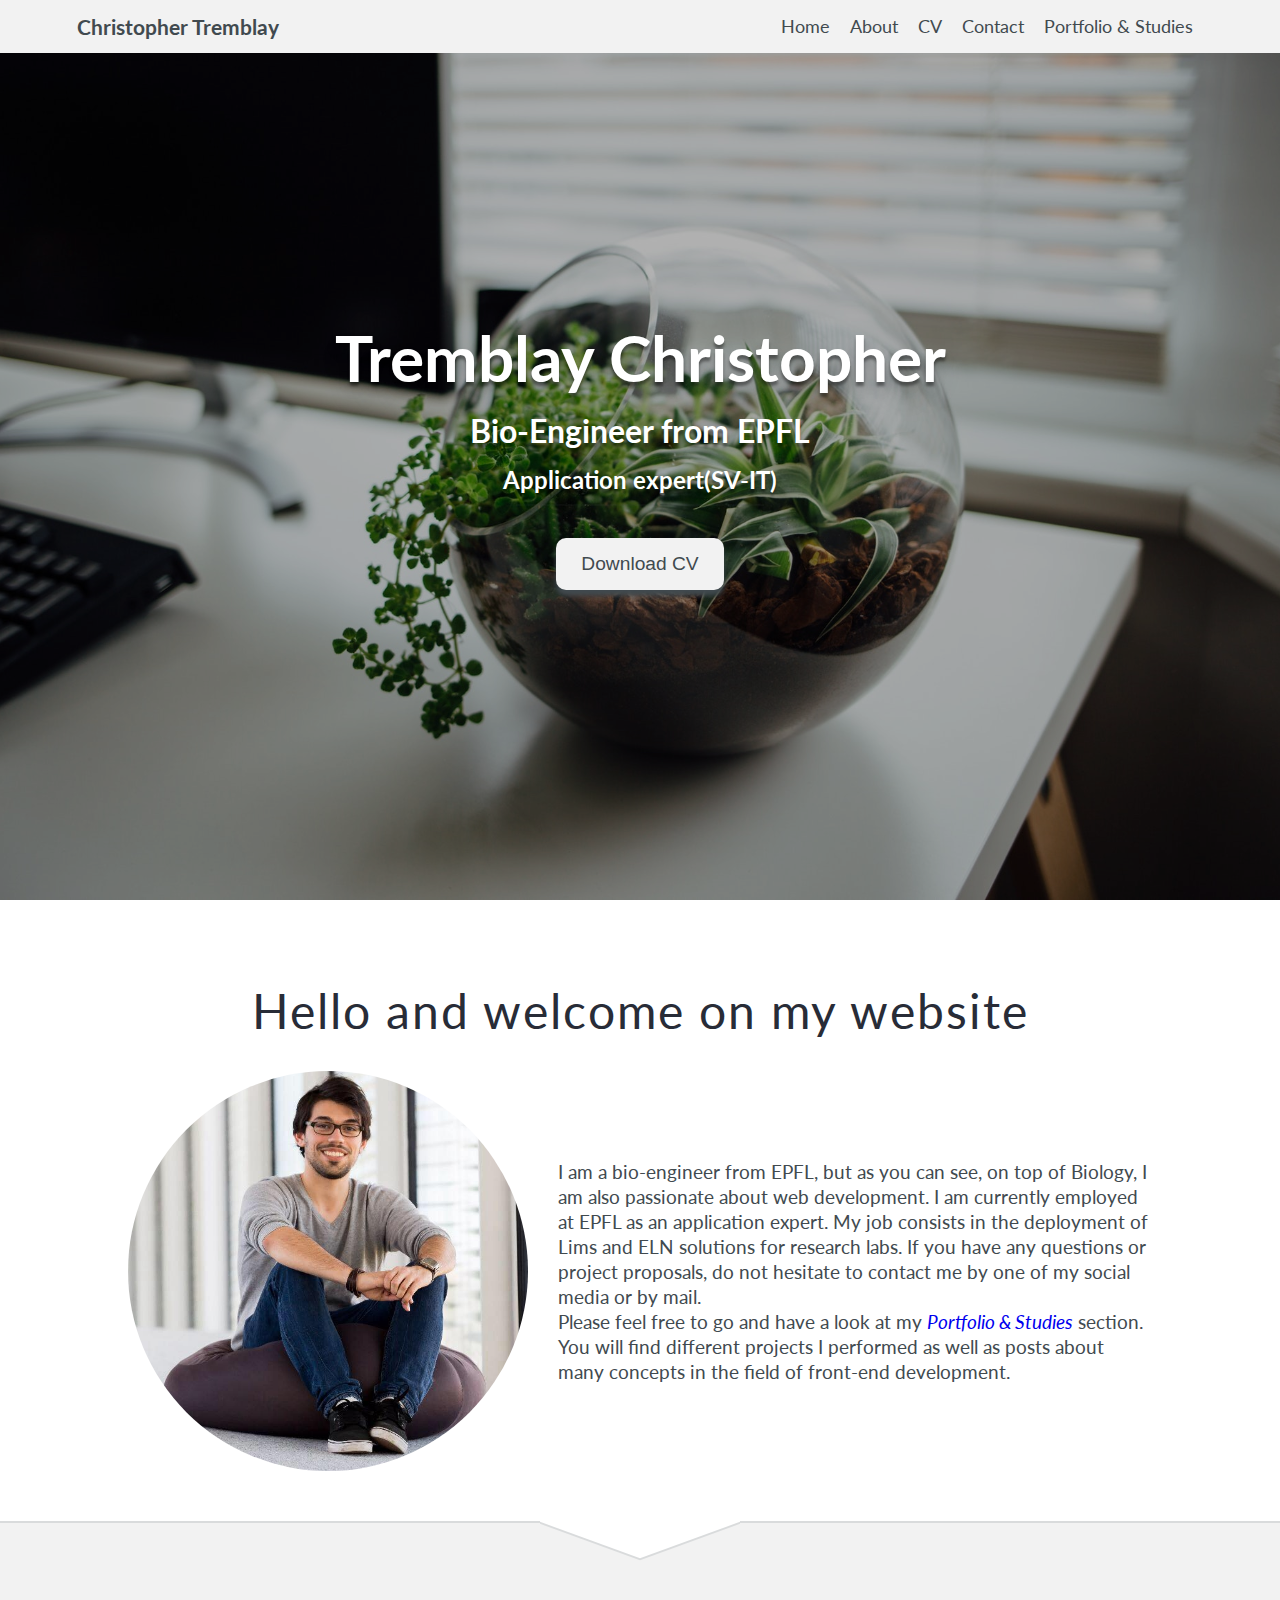
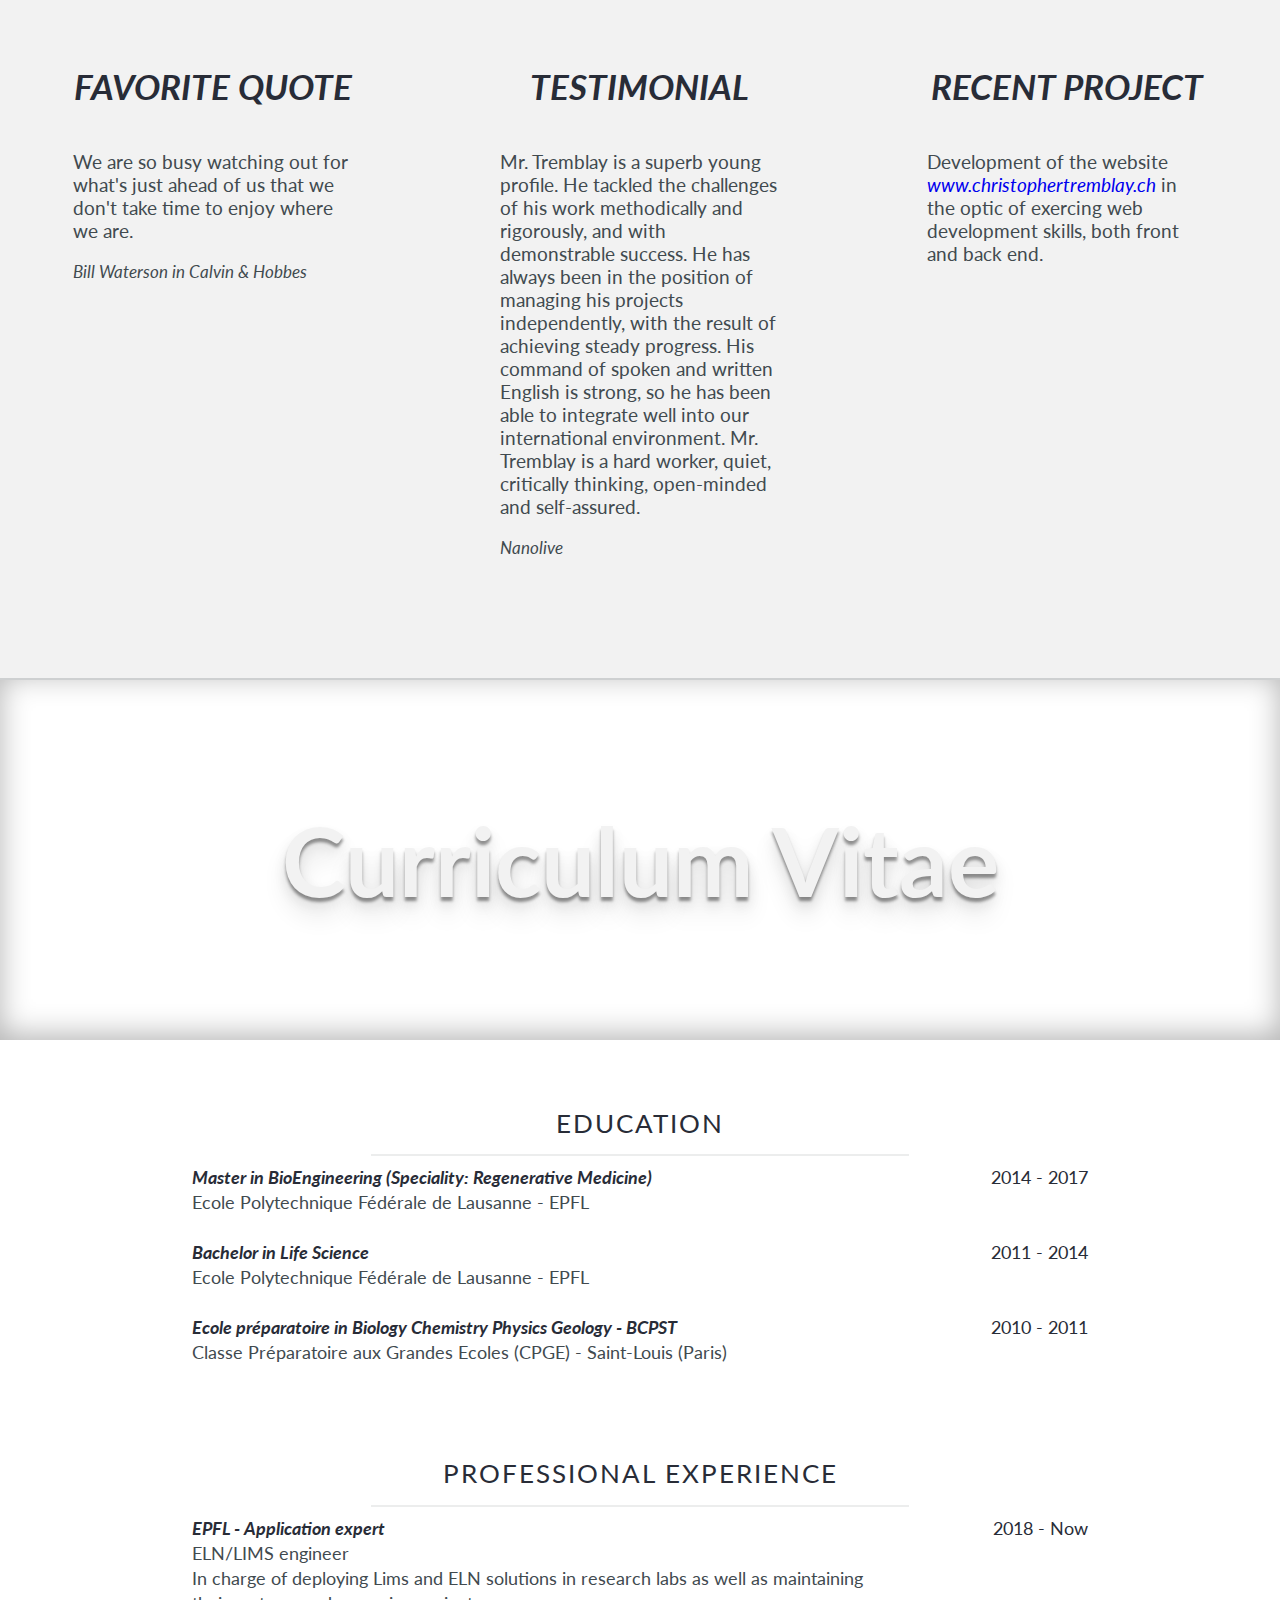
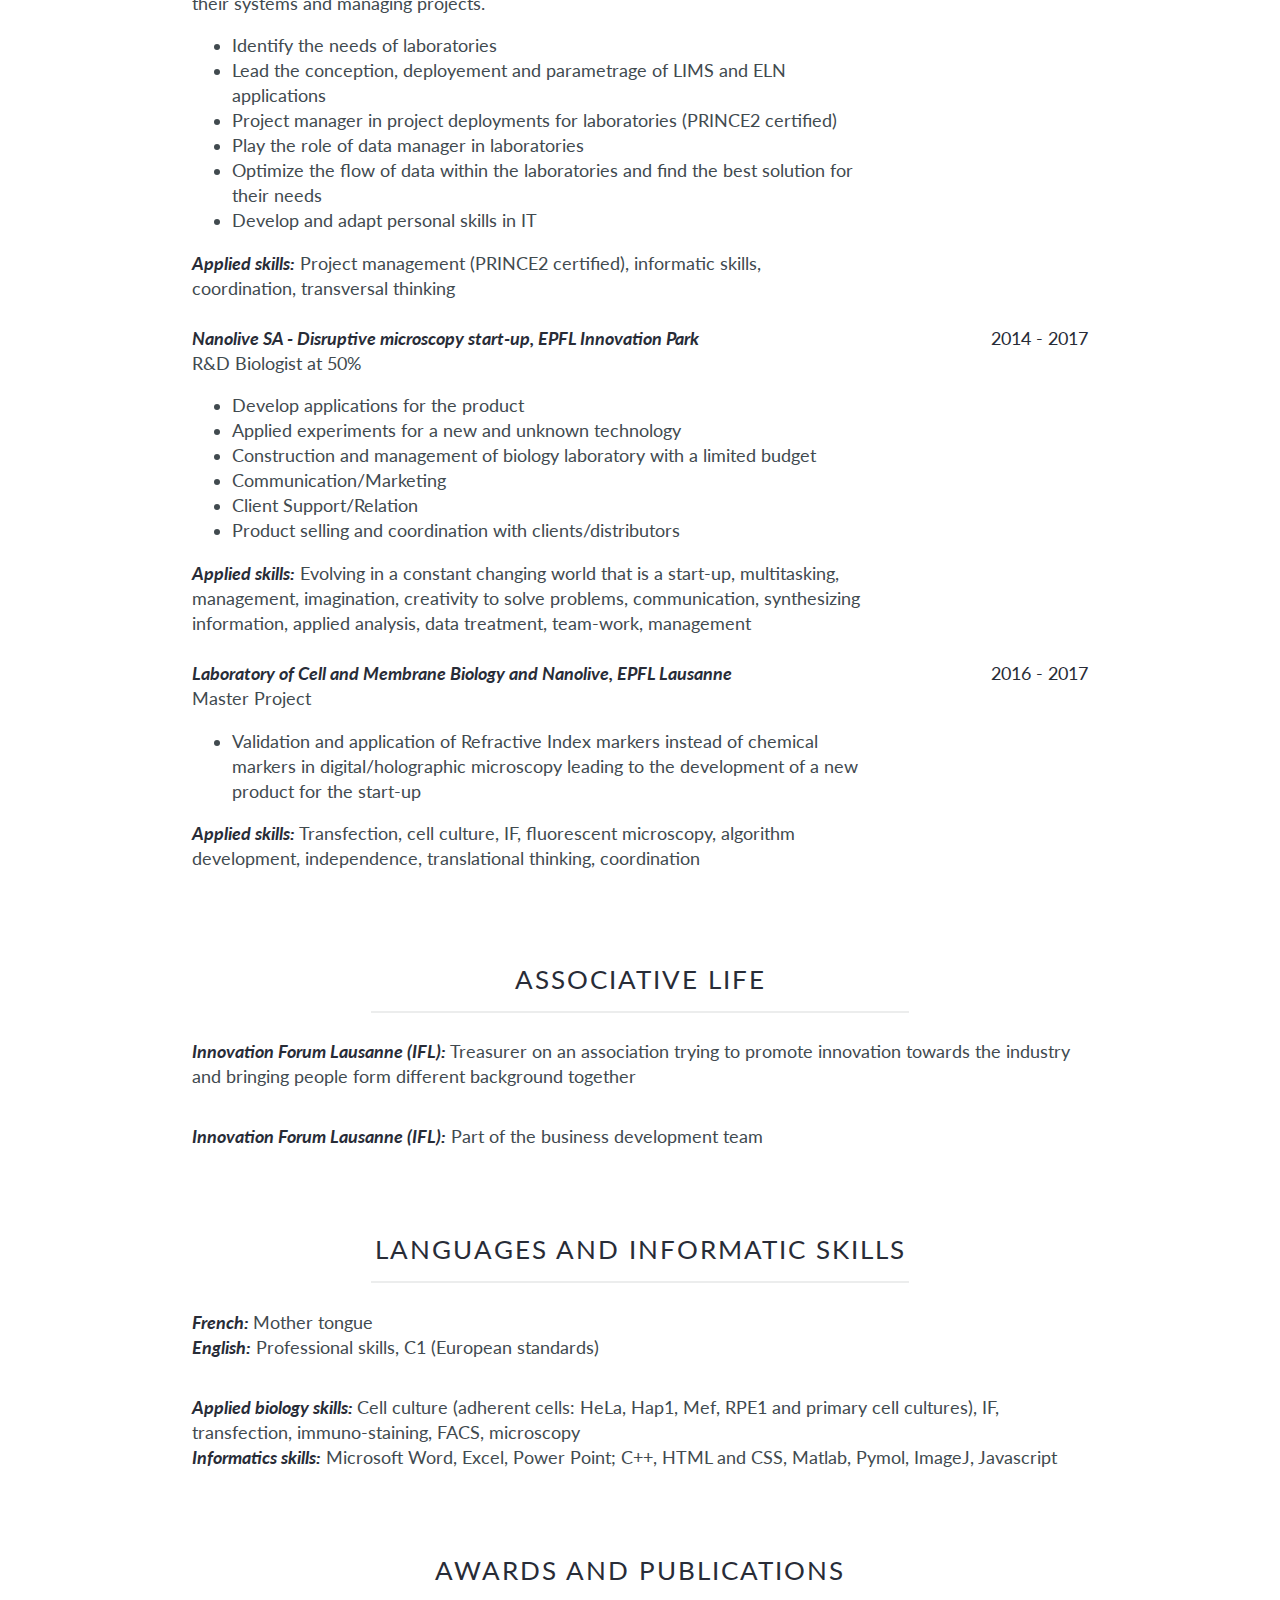
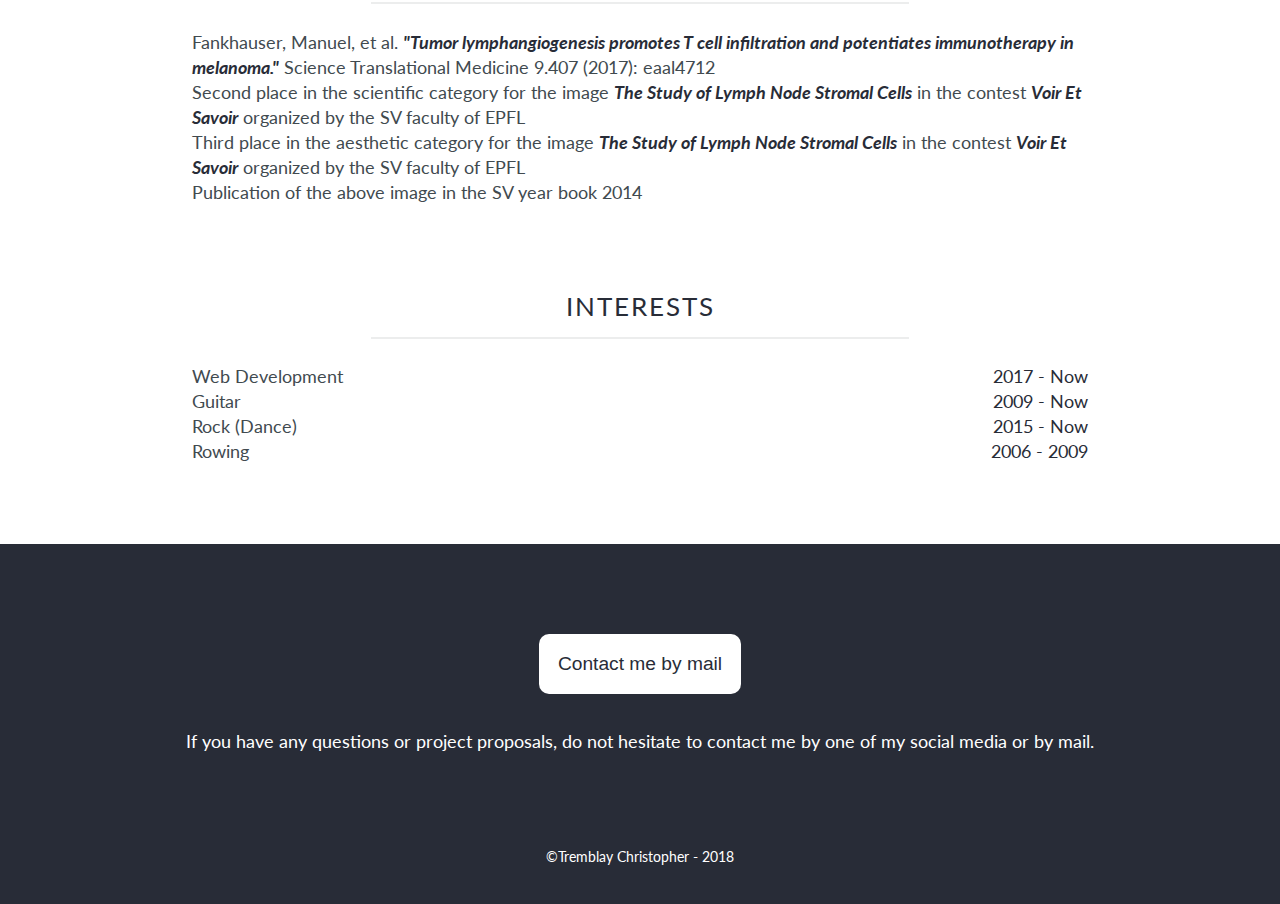
==== commit 4de25da9: "Update index.html" ====
--- a/index.html
+++ b/index.html
@@ -116,15 +116,18 @@
 					<div class="professionalExperience">
 						<p>
 						<span class="emphasizeCV">EPFL - Application expert</span><br/>
-						Informatician
+						ELN/LIMS engineer
 						</p>
+						<p>In charge of deploying Lims and ELN solutions in research labs as well as maintaining their systems and managing projects.</p>
 						<ul>
-							<li>Identify the needs of laboratory researchers</li>
-							<li>Lead the conception, deployement and parametrage of LIMS applications</li>
-							<li>Coordinate between the labs needs and the LIMS provider</li>
+							<li>Identify the needs of laboratories</li>
+							<li>Lead the conception, deployement and parametrage of LIMS and ELN applications</li>
+							<li>Project manager in project deployments for laboratories (PRINCE2 certified)</li>
+							<li>Play the role of data manager in laboratories</li>
+							<li>Optimize the flow of data within the laboratories and find the best solution for their needs</li>
 							<li>Develop and adapt personal skills in IT</li>
 						</ul>
-						<p><span class="emphasizeCV">Applied skills:</span> Project management, informatic skills, coordination, transversal thinking</p>
+						<p><span class="emphasizeCV">Applied skills:</span> Project management (PRINCE2 certified), informatic skills, coordination, transversal thinking</p>
 					</div>
 					<div class="CV_date">
 						2018 - Now
--- a/assets/css/index.css
+++ b/assets/css/index.css
@@ -623,104 +623,4 @@
 	.CV_section hr{
 		margin-bottom: 20px;
 	}
-}
-
-/* FOOTER */
-
-footer{
-	min-height: 40vh;
-	width: 100%;
-	padding-top: 4em;
-	display: -webkit-box;
-	display: -ms-flexbox;
-	display: flex;
-	-webkit-box-orient: vertical;
-	-webkit-box-direction: normal;
-	    -ms-flex-direction: column;
-	        flex-direction: column;
-	color: white;
-	background-color: var(--clr-dark);
-
-	-webkit-box-pack: center;
-
-	    -ms-flex-pack: center;
-
-	        justify-content: center;
-	-webkit-box-align: center;
-	    -ms-flex-align: center;
-	        align-items: center;
-}
-
-/* FOOTER */
-
-footer button{
-	padding: 1em;
-	border-radius: 10px;
-	border: none;
-	font-size: 1.2em;
-	background-color: white;
-	margin-bottom: 1em;
-	color: var(--clr-dark);
-}
-
-footer button:active{
-	/* Make sure button does not change upon clicking on it */
-	border: none;
-	border-radius: 10px;
-	background-color: white;
-	color: var(--clr-dark);
-}
-
-footer button:focus{
-	/* Remove the blue border */
-	outline: 0;
-}
-
-.footer__button a{
-	/* Delete all links decoration */
-	text-decoration: none;
-	background-color: white;
-	color: var(--clr-dark);
-}
-footer button:hover{
-	cursor: pointer;
-}
-
-footer p{
-	width: 80%;
-	text-align: center;
-	font-size: 1.1em;
-}
-
-.footer__copyright{
-	font-size: 0.9em;
-}
-
-.fab{
-	font-size: 4em;
-	color: white;
-}
-
-.socialMedia__list{
-	display: -webkit-box;
-	display: -ms-flexbox;
-	display: flex;
-	width: 40%;
-	-ms-flex-pack: distribute;
-	    justify-content: space-around;
-	padding: 1em 0.5em;
-}
-
-@media all and (max-width: 1000px){
-	.fab{
-		font-size: 2em;
-	}
-
-	footer{
-		padding-top:2em;
-	}
-
-	footer button{
-		margin-top: 3em;
-	}
 }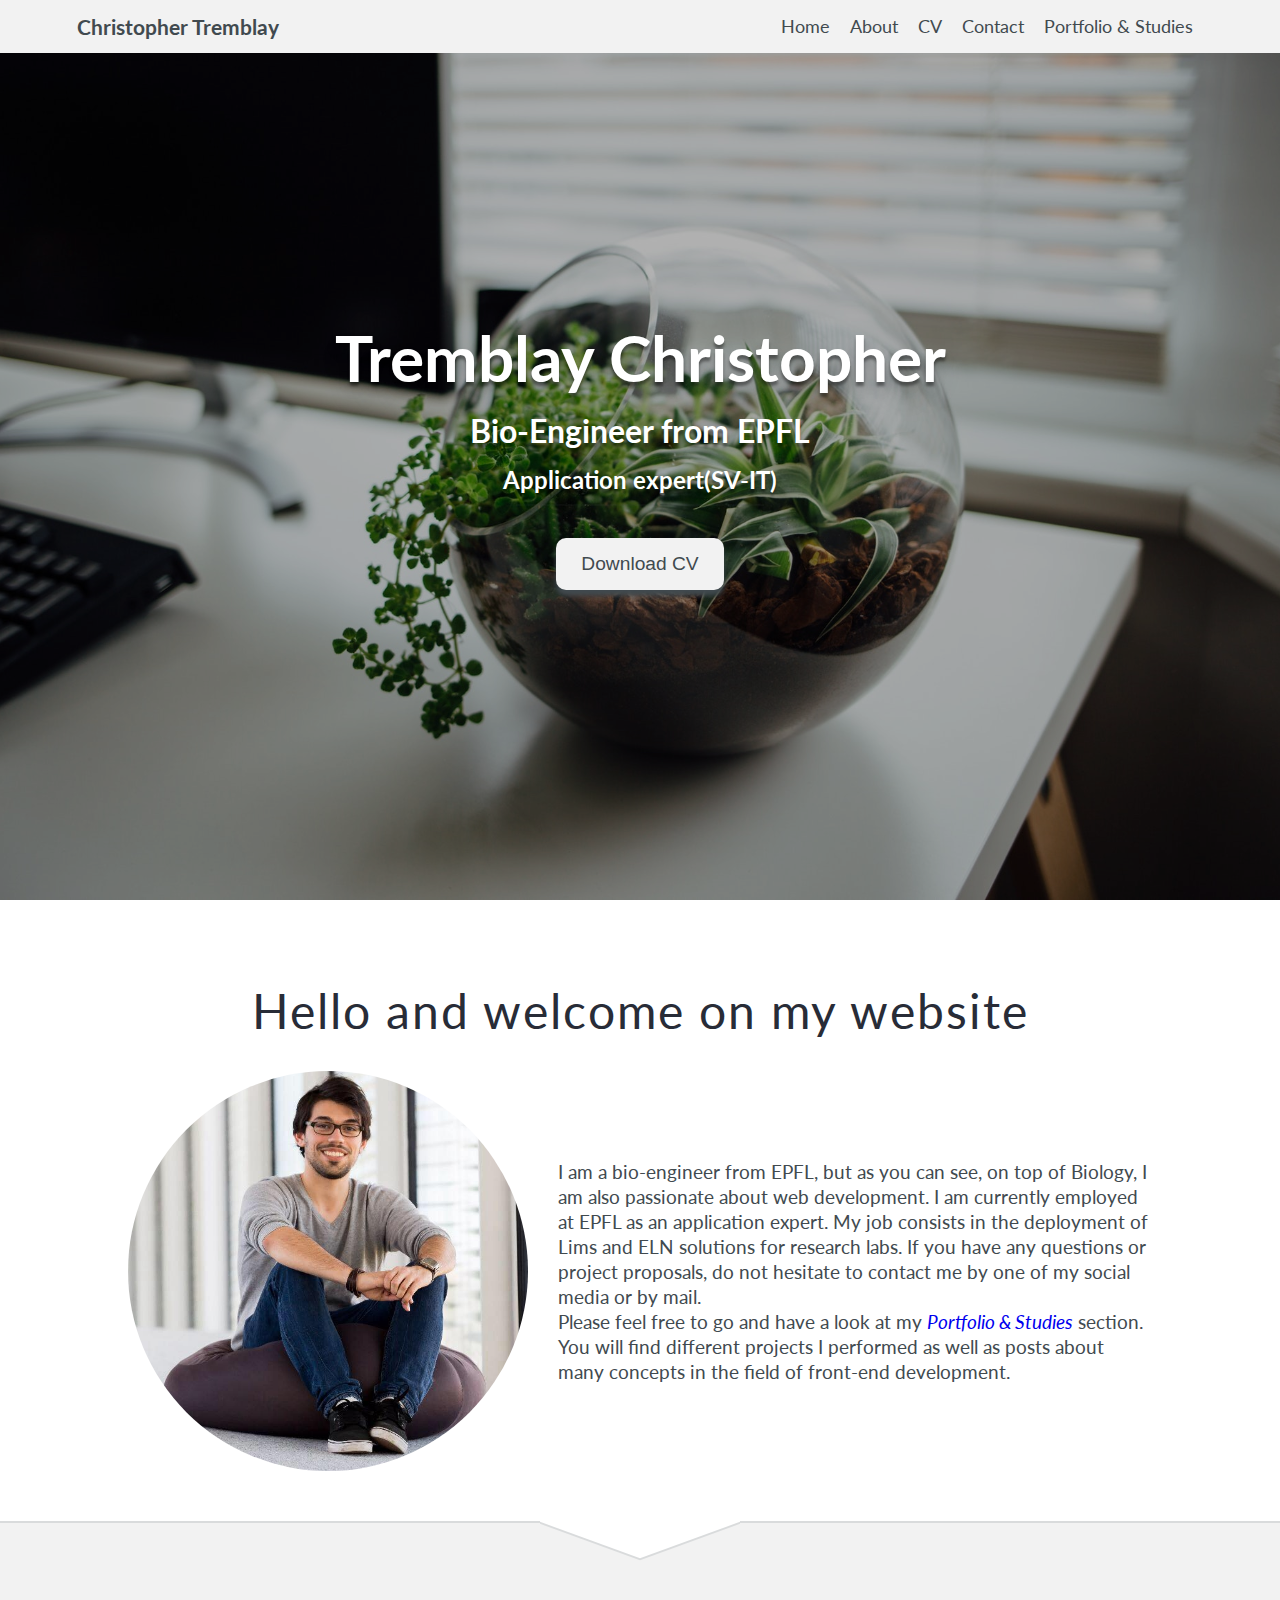
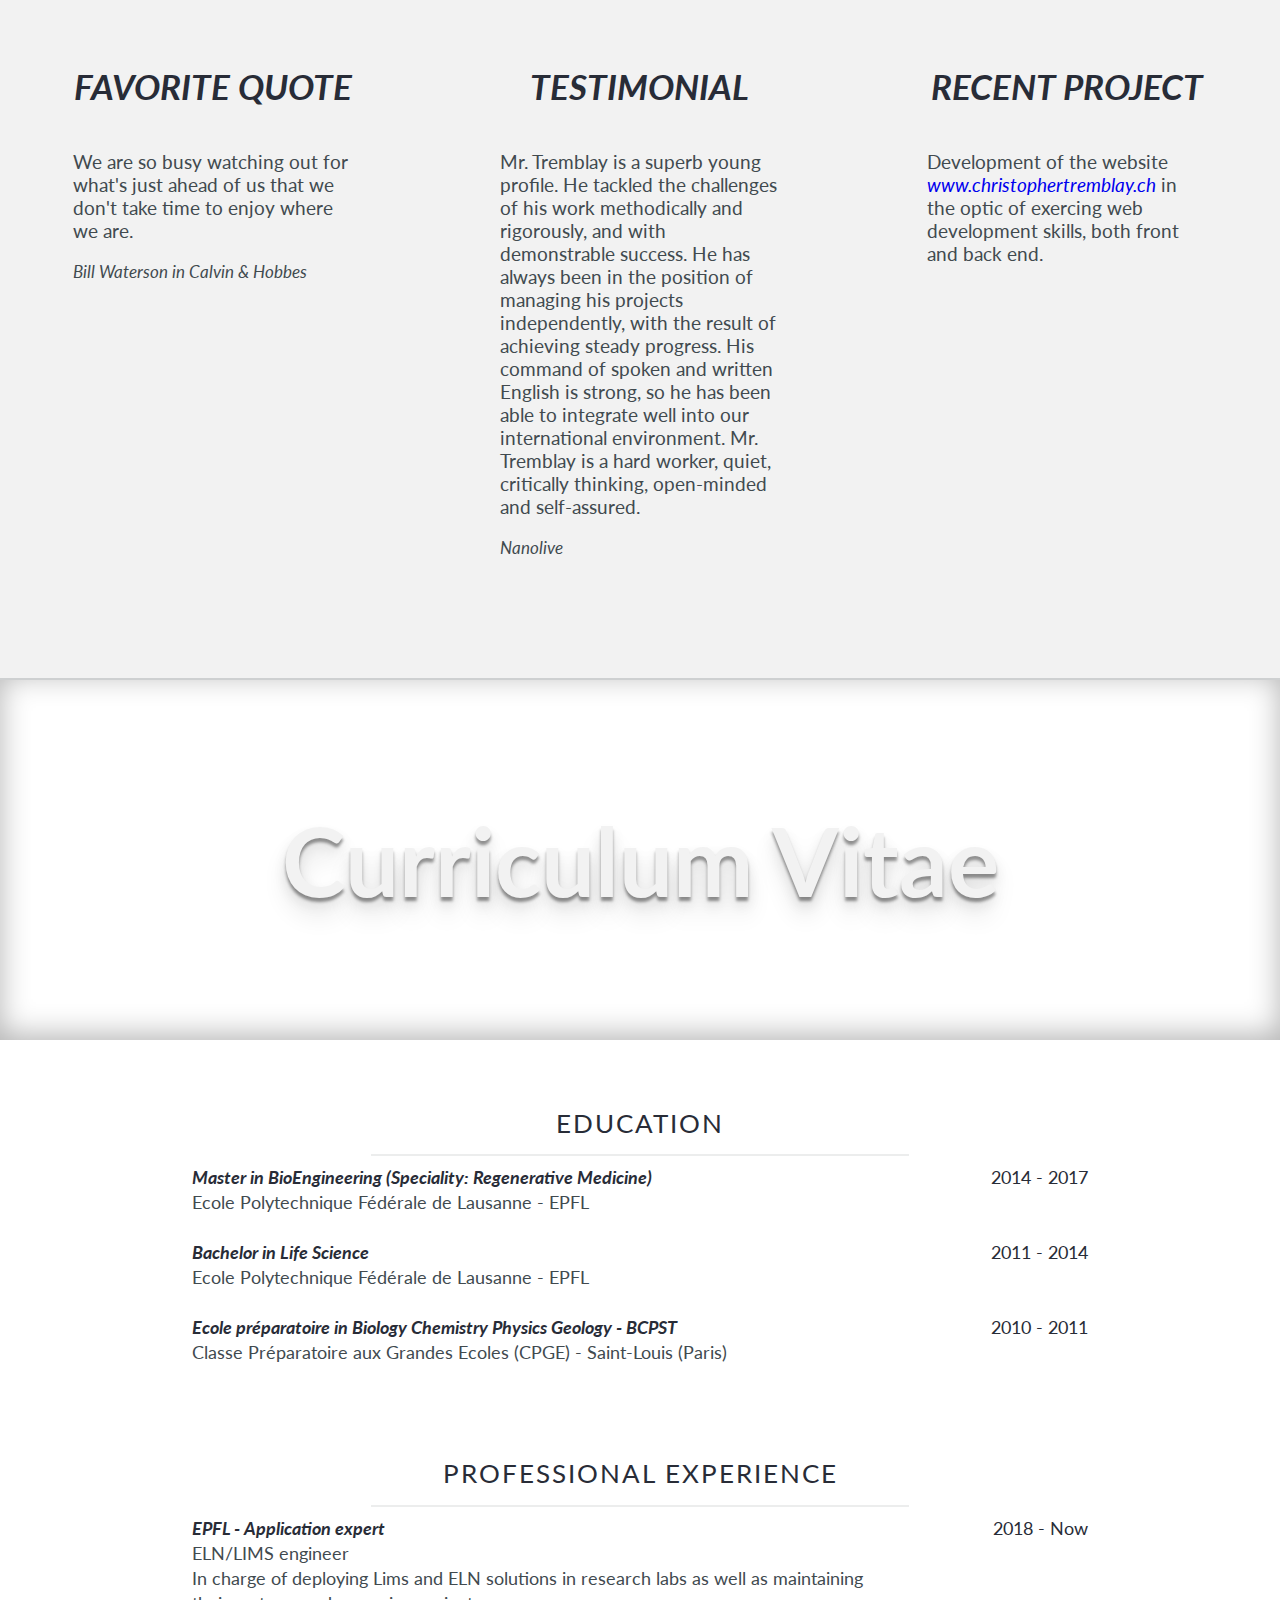
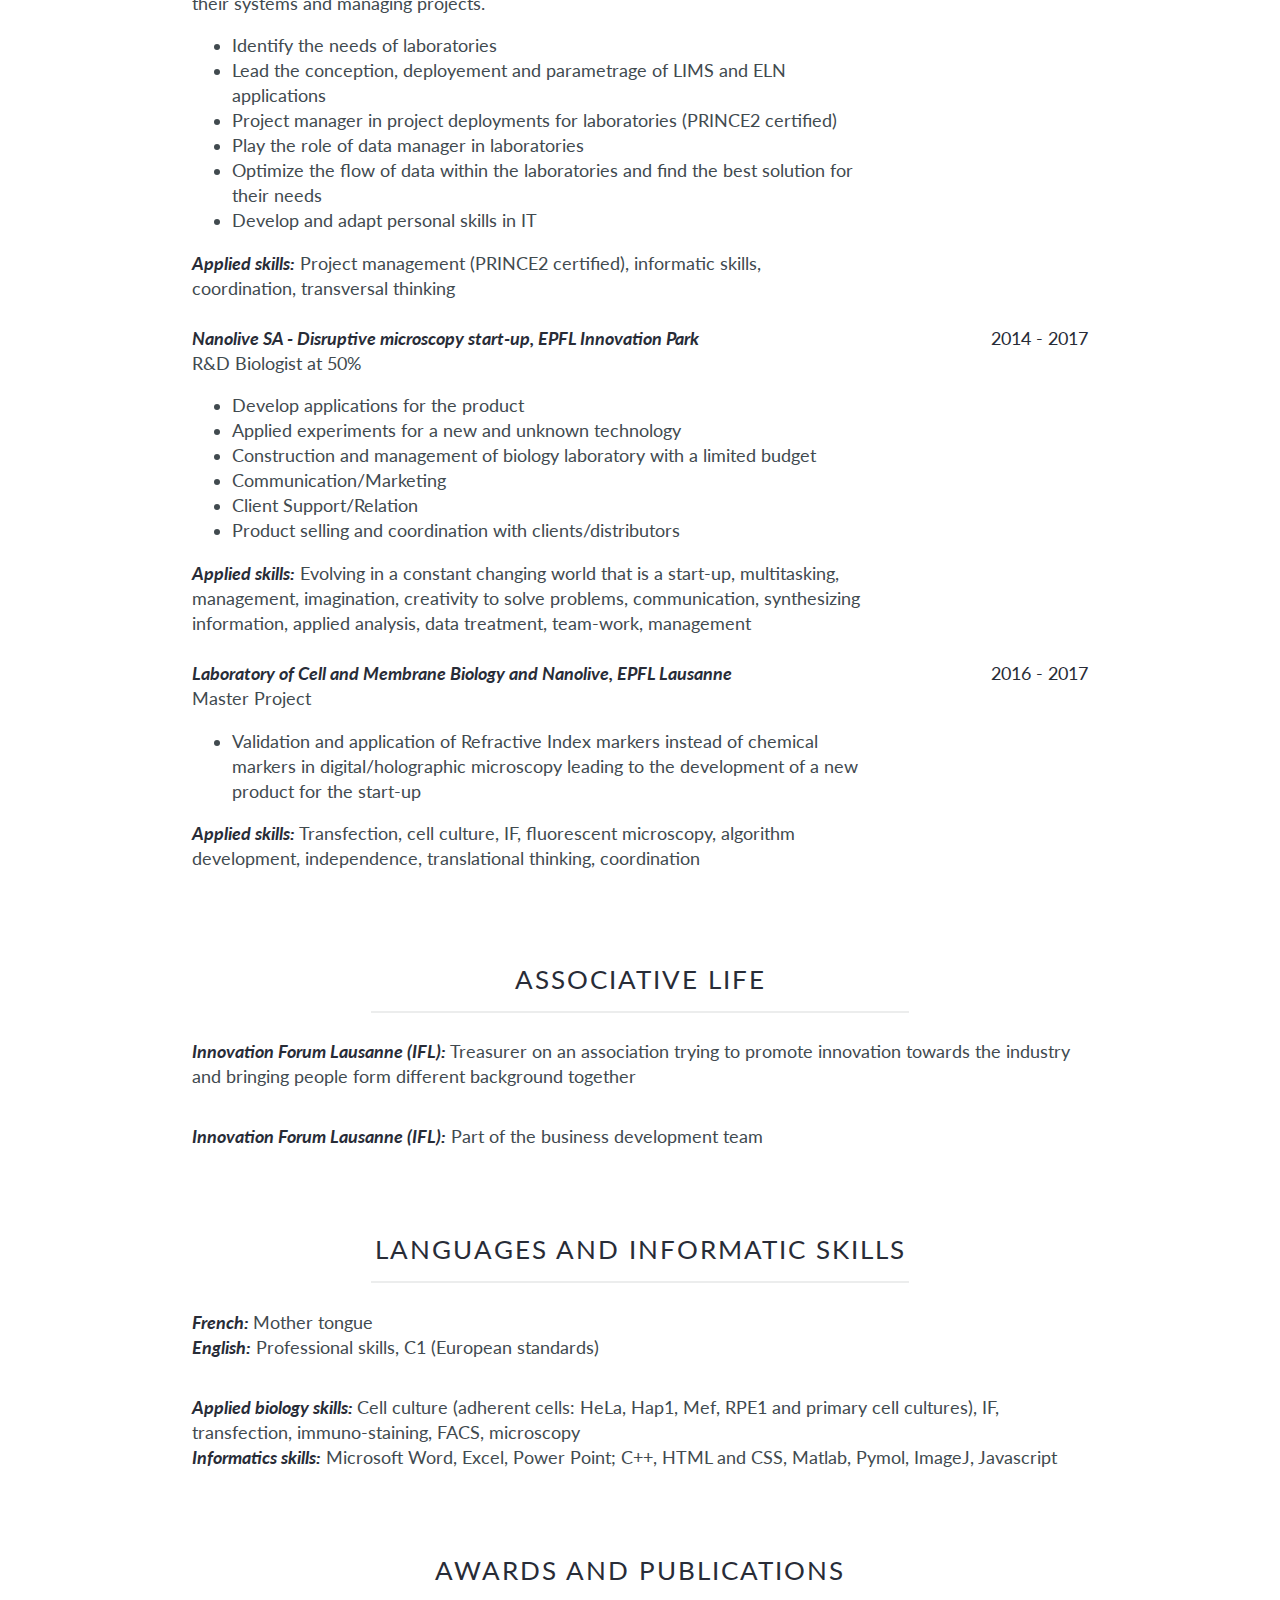
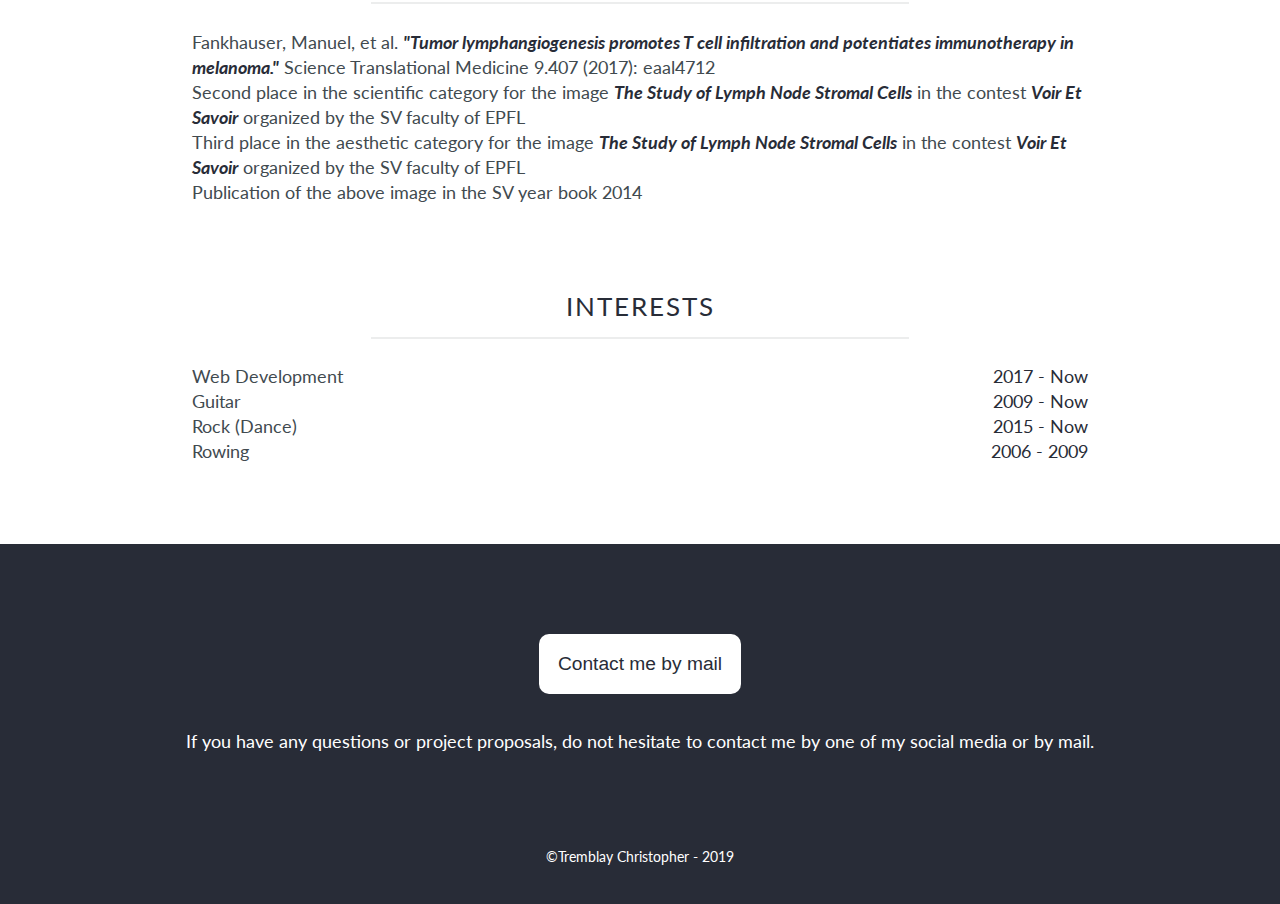
==== commit bb905943: "Minor changes before live version" ====
--- a/index.html
+++ b/index.html
@@ -20,7 +20,7 @@
 				<li><a class="navLinks" href="#about">About</a></li>
 				<li><a class="navLinks" href="#CV">CV</a></li>
 				<li><a class="navLinks" href="#contact">Contact</a></li>
-				<li><a class="navLinks" href="PortfolioStudies/landingPortfolioStudies.html">Portfolio &#38; Studies</a></li>
+				<li><a class="navLinks" href="#">Portfolio &#38; Studies</a></li>
 			</ul>
 		</nav>
 	</header>
@@ -45,7 +45,7 @@
 			<div class="bioPicture"> </div>
 			<p class="bioText">
 				I am a bio-engineer from EPFL, but as you can see, on top of Biology, I am also passionate about web development. I am currently employed at EPFL as an application expert. My job consists in the deployment of Lims and ELN solutions for research labs. If you have any questions or project proposals, do not hesitate to contact me by one of my social media or by mail.<br/>
-				Please feel free to go and have a look at my <a href="PortfolioStudies/landingPortfolioStudies.html">Portfolio &#38; Studies</a> section. You will find different projects I performed as well as posts about many concepts in the field of front-end development.
+				Please feel free to go and have a look at my <a href="#">Portfolio &#38; Studies</a> section. You will find different projects I performed as well as posts about many concepts in the field of front-end development.
 			</p>
 		</div>
 	</section>
@@ -238,6 +238,6 @@
             <a href="https://www.linkedin.com/in/christopher-tremblay/"><i class="fab fa-linkedin"></i></a>
             <a href="https://plus.google.com/u/0/116621820022566205059"><i class="fab fa-google-plus-square"></i></a>
 		</ul>
-		<p class="footer__copyright">&copy;Tremblay Christopher - 2018</p>
+		<p class="footer__copyright">&copy;Tremblay Christopher - 2019</p>
 	</footer>
 </body>